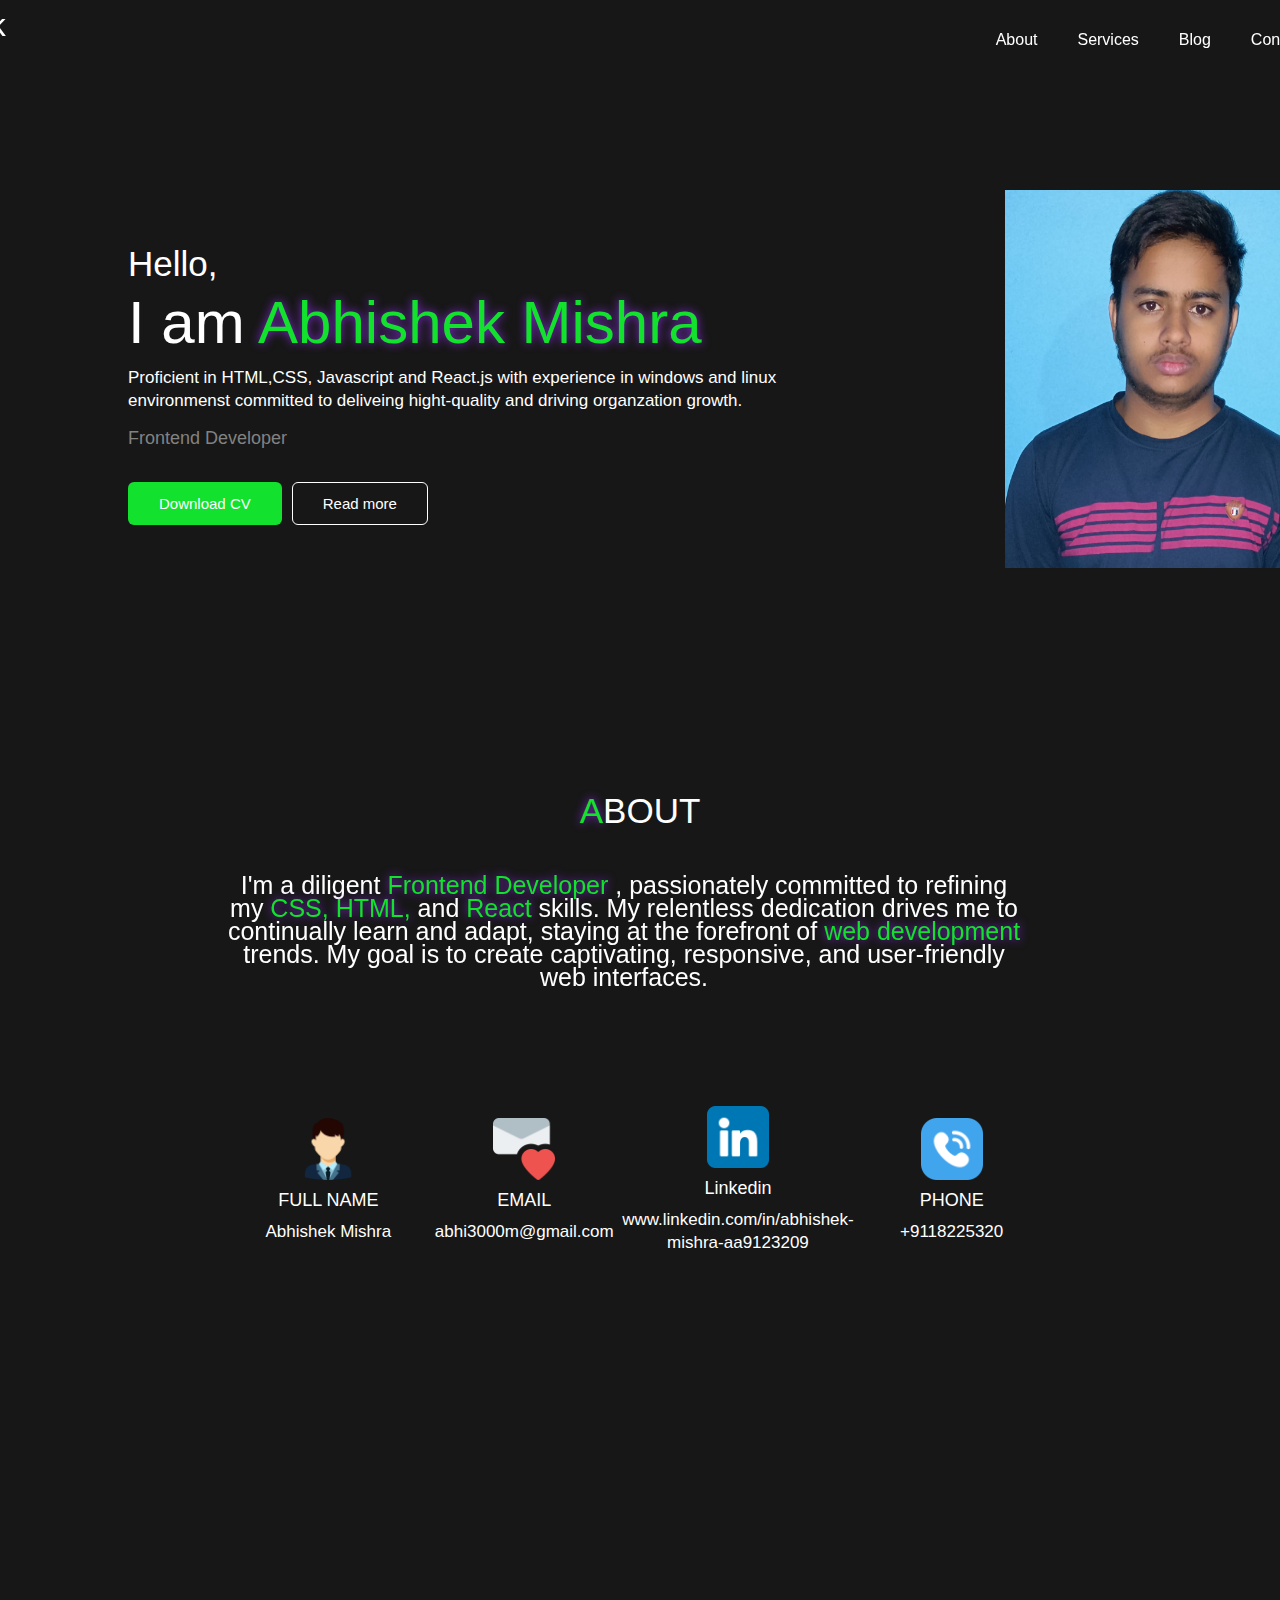
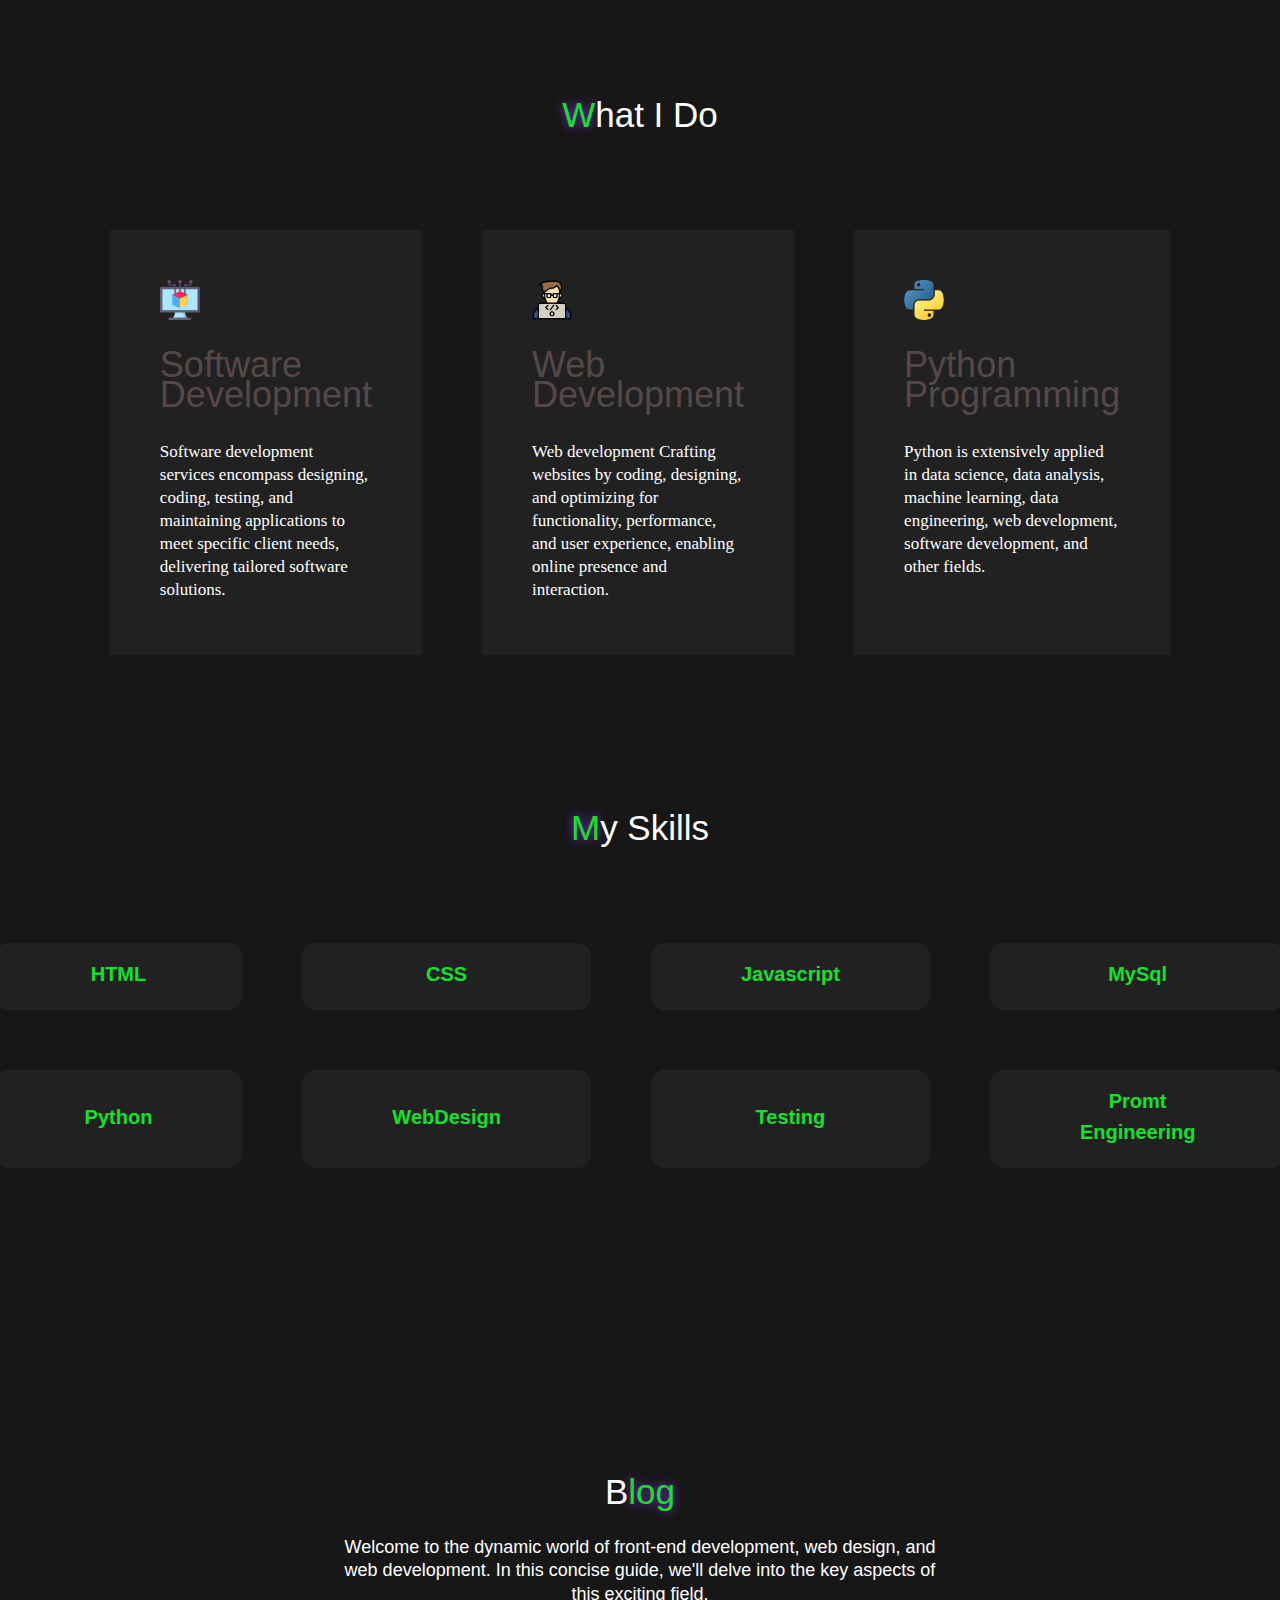
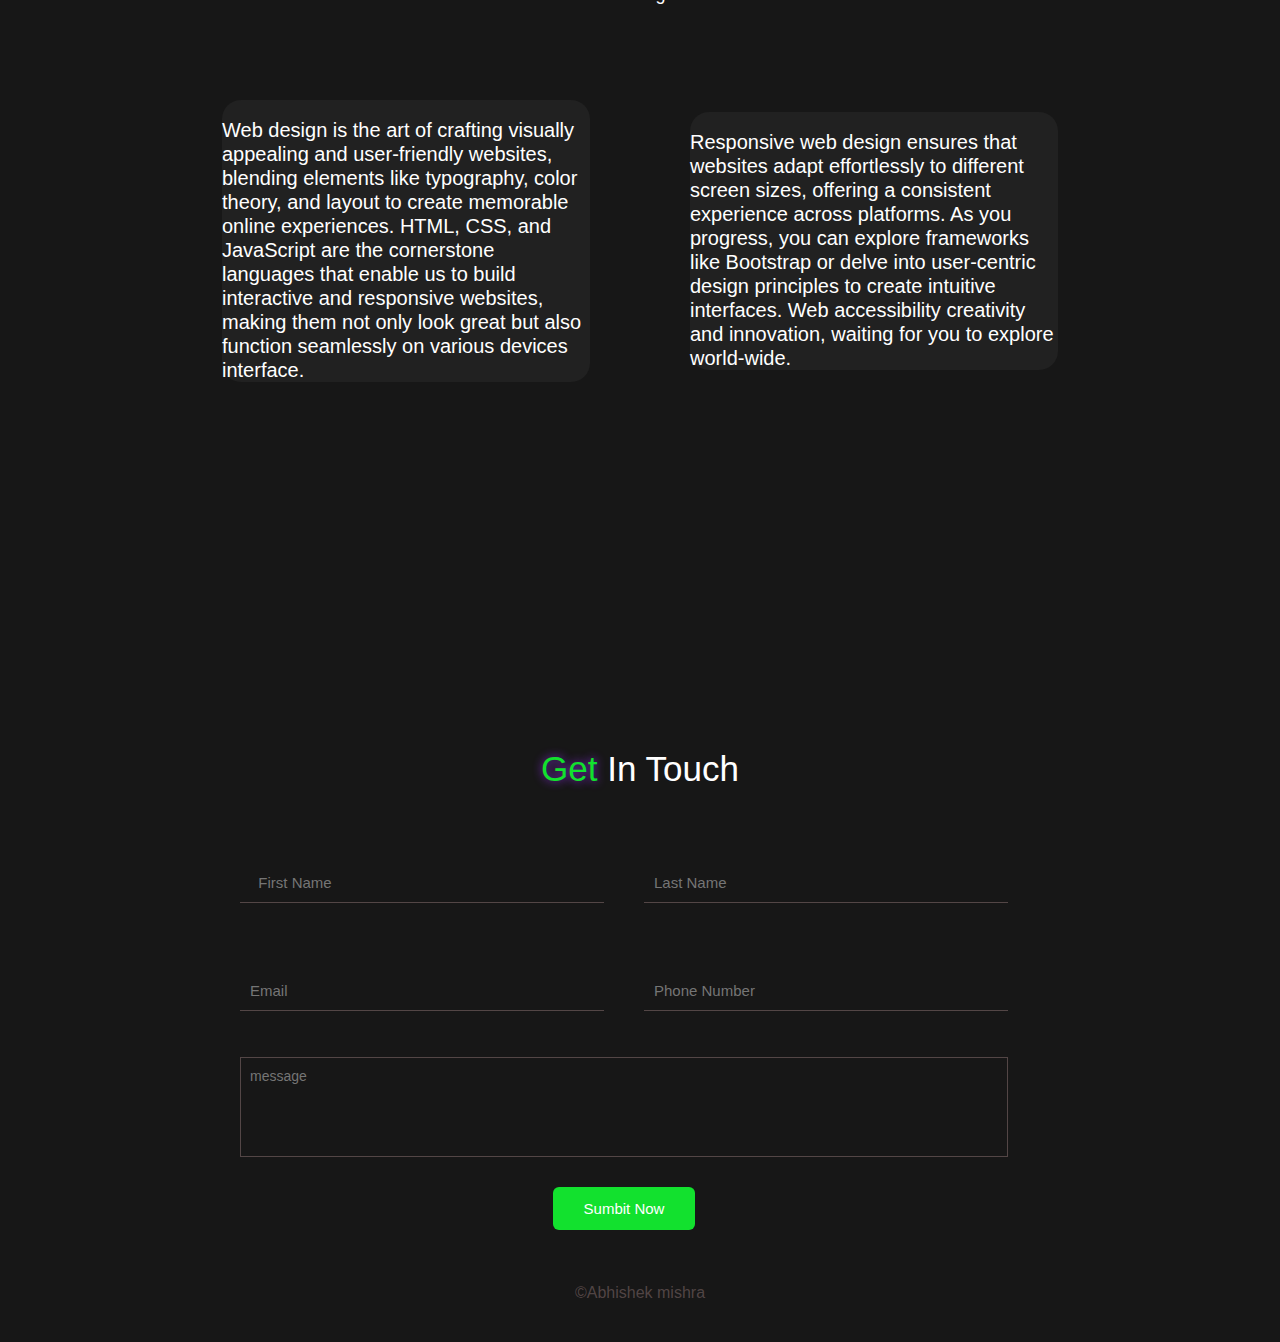
==== portfolio/portfolio.html @ dd7d0aa5 "Update portfolio.html" ====
<!DOCTYPE html>
<html lang="en">

<head>
    <meta charset="UTF-8">
    <meta name="viewport" content="width=device-width, initial-scale=1.0">
    <link rel="stylesheet" href="app.css">
    <link rel="stylesheet" href="https://cdnjs.cloudflare.com/ajax/libs/font-awesome/6.4.2/css/all.min.css"/>
    <title>Portfolio</title>
    
    
</head>

<body>
    <nav>
        <div class="container nav-container">
            <a href="" class="logo">
                <h2>Abhishek<span> Mishra</span></h2>
            </a>
            <ul>
                <li><a href="#About">About </a></li>
                <li><a href="#Services">Services</a></li>
                <li><a href="#Blog">Blog</a></li>
                <li><a href="#Contact">Contact </a></li>

            </ul>
        </div>
    </nav>
    <header>
        <div class="header-container container">
            <div class="header-left">
                <h1>
                    Hello,

                    <p class="name"> I am <span>Abhishek Mishra</span></p>
                </h1>
                <p>Proficient in HTML,CSS, Javascript and React.js with
                    experience in windows and linux<br> environmenst
                    committed to deliveing hight-quality and driving organzation growth.
                </p>

                <h5>Frontend Developer</h5>
                <br>
                <div class="header-action-aria">
                    <a href="cv.pdf" download class="btn btn-primary">Download CV</a>
                    <a href="" class="btn">Read more</a>
                </div>
            </div>
            <div class="header-right">
                <img src="pic2.jpeg" alt="">
            </div>
    </header>

    <section id="About">
        <h1><span>A</span>BOUT</h1>
        <div class="container about-container">
            <p>I'm a diligent <span>Frontend Developer </span>, passionately committed to refining my <span> CSS, HTML,
                </span> and <span> React </span> skills. My
                relentless dedication drives me to continually learn and adapt, staying at the forefront of <span>web
                    development</span> trends. My goal is to create captivating, responsive, and user-friendly web
                interfaces.</p>
        </div>
        <div class="about-content">
            <article class="about-article">
                <img src="man.png" alt="">
                <h5>FULL NAME</h5>
                <p>Abhishek Mishra</p>

            </article>
            <article class="about-article">
                <img src="email.png" alt="">
                <h5>EMAIL</h5>
                <p>abhi3000m@gmail.com </p>

            </article>
            <article class="about-article">
                <img src="linkedin.png" alt="">
                <h5>Linkedin</h5>
                <p>www.linkedin.com/in/abhishek-mishra-aa9123209</p>

            </article>
            <article class="about-article">
                <img src="telephone-call.png" alt="">
                <h5>PHONE </h5>
                <p>+9118225320</p>

            </article>
        </div>
    </section>


    <section id="Services">
        <h1><span>W</span>hat I Do</h1>

        <div class="container services-container">
            <article class="services-article">
                <img src="software.png" alt="">
                <h2>Software Development</h2>
                <p>Software development services encompass designing, coding, testing, and maintaining applications to
                    meet specific client needs, delivering tailored software solutions.</p>
            </article>
            <article class="services-article">
                <img src="coding.png" alt="">
                <h2>Web
                    Development</h2>
                <p>Web development

                    Crafting websites by coding, designing, and optimizing for functionality, performance, and user
                    experience, enabling online presence and interaction.</p>
            </article>
            <article class="services-article">
                <img src="python.png" alt="">
                <h2>Python Programming</h2>
                <p>

                 Python is extensively applied in data science, data analysis, machine learning, data engineering, web development, software development, and other fields.</p>
            </article>
        </div>
    </section>

    <section id="skills">
        <h1> <span>M</span>y Skills</h1>
        <div class="container skills-container">
            <article class="skill-article">

                <h4>HTML </h4>
            </article>
            <article class="skill-article">

                <h4>CSS</h4>
            </article>
            <article class="skill-article">

                <h4>Javascript</h4>
            </article>
            <article class="skill-article">

                <h4>MySql</h4>
            </article>
            <article class="skill-article">

                <h4>Python</h4>
            </article>
            <article class="skill-article">

                <h4>WebDesign</h4>
            </article>
            <article class="skill-article">

                <h4>Testing</h4>
            </article>
            <article class="skill-article">

                <h4>Promt Engineering</h4>
            </article>

        </div>
    </section>


    <section id="Blog">
        <div class="row">
            <div class="header">
                <h1>B<span>log</span></h1>
                <p>Welcome to the dynamic world of front-end development, web design, and web development. In this
                    concise guide, we'll delve into the key aspects of this exciting field.</p>
            </div>
            <div class="content">
                <div class="card">

                    <img src="portfolio/web designe(2).jpg" alt="">
                    <br>
                    <p>
                        Web design is the art of crafting visually appealing and user-friendly websites, blending
                        elements like typography, color theory, and layout to create memorable online experiences. HTML,
                        CSS, and JavaScript are the cornerstone languages that enable us to build interactive and
                        responsive websites, making them not only look great but also function seamlessly on various
                        devices interface.

                    </p>
                </div>
                <div class="card">

                    <img src="portfolio/web designe(2).jpg" alt="">
                    <br>
                    <p>
                        Responsive web design ensures that websites adapt effortlessly to different screen sizes,
                        offering a consistent experience across platforms. As you progress, you can explore frameworks
                        like Bootstrap or delve into user-centric design principles to create intuitive interfaces. Web
                        accessibility creativity and innovation, waiting for you to explore world-wide.

                    </p>
                </div>
            </div>
        </div>
    </section>
    <section id="Contact">
        <h1> <span>Get</span> In Touch</h1>
        <div class="contatact-container container">
            <form>
                <div class="form-top">
                    <input type="text" placeholder="  First Name" required>
                    <input type="text" placeholder="Last Name" required>
                    <input type="email" placeholder="Email" required>
                    <input type="number" placeholder="Phone Number" required>

                </div>
                <div class="form-bottom">
                    <textarea name="message" placeholder="message"></textarea>
                    <button type="submit" class="btn btn-primary">Sumbit Now</button>
                </div>
            </form>
        </div>
    </section>
    <footer>
        &copyAbhishek mishra

    </footer>
    <script src="script.js"></script>

</body>
</html>
---- portfolio/app.css ----
* {
    margin: 0;
    padding: 0;
    box-sizing: border-box;
    text-decoration: none;
    list-style: none;
    font-family: 'Trebuchet MS', 'Lucida Sans Unicode', 'Lucida Grande', 'Lucida Sans', Arial, sans-serif;
    outline: none;
}
:root{
    --color-white:#ffffff;
    --color-light:#828282;
    --color-primary:#12e12e;
    --color-dark:#212121;
    --color-border:#7e686895;
    --color-bg:#171717;

}
body{
    background: var(--color-bg);
    color: var(--color-white);
}
  h1{
    font-size: 35px;
    font-weight: 400;
    color: white;
    line-height: 30px;
    margin: 1rem 0;
    
    
 }
h2{
    font-size: 36px;
    font-weight: 500;
    line-height: 30px;
    color:var(--color-border);

}
h4{
    font-size: 20px;
    font-weight: 600;
    line-height: 31px;
    color:var(--color-primary);

}
h5{
    font-size: 18px;
    font-weight: 500;
    line-height: 20px;
    color:white;

}
p{
    color:var(--color-white);
    font-size: 17px;
    line-height: 23px;
}
.btn{
    
    display: inline-block;
    width: fit-content;
    border: 1px solid white;
    padding: 12px 30px;
    font-size: 15px;
    font-weight: 500;
    transition: .4s ease;
    color:#ffff;
    border-radius: 6px;
}
.btn:hover{
    background: white;
    color: var(--color-bg);
    border-color:transparent ;
}
.btn-primary{
    background: var(--color-primary);
    border-color: transparent;
    
}
.container{
    max-width: 160px;
    width: 90%;
    margin: 0 auto;
    
}
nav{
    height: 5rem;
    width: 100%;
    position:fixed ;
    top:0;
    right: 0;
    
}
.nav-container  {
  
  height: 100%;
  justify-content: center;
  align-items: center;
  display: flex;

}

ul {
    display: block;
    list-style-type: disc;
    margin-block-start: 1em;
    margin-block-end: 1em;
    margin-inline-start: 950px;
    margin-inline-end:100px;
    padding-inline-start: 40px;
    
}
.logo h2{
    color: white;
    font-size: 32px;
}
.nav-container ul{
    display: flex;
    align-items: center;
    gap:40px;
}
.nav-container ul li a{
    color: #ffffff;
    font-size: 16px;
    font-weight: 400;
    transition: .4s ease;
    
}
.nav-container ul li a:hover{
    color:var(--color-primary);
}
span{
     
    color: var(--color-primary);
    text-shadow:0 0 10px blueviolet;
    
}
header{
    margin-top: 190px;
    

    
}


.header-container{
    display: grid;
    grid-template-columns: 548% 120%;
    align-items: center;
    margin-left: 10%;
}
img{
    width: 170%;
    display: block;
    
    
}
.header-container p{
    width: 90%;
    margin: 2rem 0 1rem;
    font-style:normal;
}
.name{
    width: 50px;
    font-size: 60px;
    font-weight: 500;
}
.header-container h5{
    margin: 1rem 0;
    color: var(--color-light);
}
.header-action-aria{
    display: flex;
    gap: 10px;
    align-items: center;
}
#About{
    padding-top:70px;
}
section>h1{
    text-align: center;
    margin-bottom: 44px;
    margin-top: 158px;
}
.about-container p{
    
    margin: 4px auto;
    width: 62%;
    position: absolute;
    margin-left: -26%;
    font-style:normal;
    font-weight: 55px;
    text-align: center;
    font-size: 25px;

    
}
    
    

.about-content{
margin-top: 600%;
display: grid;
margin: 280px 18%;
grid-template-columns: repeat(4,1fr);
justify-content: center;
align-items: center;



}
.about-article{
    display: flex;
    justify-content: center;
    align-items: center;
    flex-direction: column;
    margin: auto;
    gap: 10px;
    text-align: center;
}
.about-article img{
    width: 62px;
}
#Services{
    padding-top: 8px;
    
}

.services-container{
    display: grid;
    grid-template-columns: repeat(3,1fr);
    gap:60px;
    margin-top: 100px;
   justify-content: center;
}
.services-article{
    background: var(--color-dark);
    display: flex;
    flex-direction: column;
    gap: 30px;
    padding: 50px;
    border-bottom: 4px solid transparent;
}
.services-article:hover{
    border-color: var(--color-primary);
}
.services-article img{
    width: 40px;
}
.services-article p{
    font-family:'Times New Roman', Times, serif;
}









#skills{
    padding-top: -1px;
    
}

.skills-container{
    display: grid;
    grid-template-columns: repeat(4,1fr);
    gap:60px;
    margin-top: 100px;
   justify-content: center;
   text-align: center;

}
.skill-article{
    background: var(--color-dark);
    display: flex;
    flex-direction: column;
    text-align: center;
    justify-content: center;
    padding:16px 90px;
    border-radius: 14px;
    
    border-bottom: 4px solid transparent;
}
.skill-article:hover{
    border-color: var(--color-primary);
    
}

#Blog .row{
    width: 80%;
    margin: auto;
}
#Blog .row .header{
    width: 60%;
    text-align: center;
    margin: auto;
}
#Blog .row .header h1{
   padding-top: 280px;
   gap: 19px;
}
 .header h1{
  margin:29px ;
}
#Blog .row .header p{
    margin-top: 15px;
    font-size: 18px;
    line-height: 1.3;
}
.content .card img{
    width: 100% ;
    height: auto;
}
.content .card p{
    font-size: 20px;
    line-height: 1.2;
}
.content{
 display: flex;
  align-items:center;
  justify-content:space-between;
  margin: 44px;
  
}
.content .card{
    flex: 2;
    margin: 50px 50px;
    box-shadow: 0px  4px 0px rgba(0,0,0,0,1);
    background-color: #212121;
    border-radius: 19px;
}


#Contact{
    padding-top: 120px;
}
.contatact-container{
    margin-top: 80px;
}
form{
    width: 60%;
    margin: 0 auto;
    position: absolute;
    margin-left: -25%;
}
.form-top{
    display: grid;
    grid-template-columns: 1fr 1fr;
    gap:40px
}
form input{
    padding: 10px;
    background: transparent;
    margin-bottom: 30px;
    color: var(--color-light);
    border: none;
    box-shadow: 0 1px 0 0 var(--color-border);
    transition: .4s ease;
    font-size: 15px;
    line-height: 18px;
    font-weight: 500;
}
form input:focus{
    border-bottom: 1px solid blueviolet;
    color:var(--color-primary);
    box-shadow: none;
}
.form-bottom{
    display: flex;
    flex-direction: column;
    gap: 30px;
    align-items: center;
}
.form-bottom textarea{
    width: 100%;
    padding: 9px;
    height: 100px;
    background: transparent;
    resize: none;
    font-size: 14px;
    line-height: 18px;
    font-weight: 500;
    margin-top: 17px;
    border: 1px solid var(--color-border);
    color: var(--color-primary);
}
.form-bottom textarea :focus{
border-bottom: 1px solid blueviolet;
}

footer{
    margin-top:500px ;
    margin-bottom: 40px ;
    text-align: center;
    color:var(--color-border);
}
.naWinScroll{
    background: var(--color-dark);
    box-shadow: 0 0.1rem rgba(0,0,0,0,7);
}
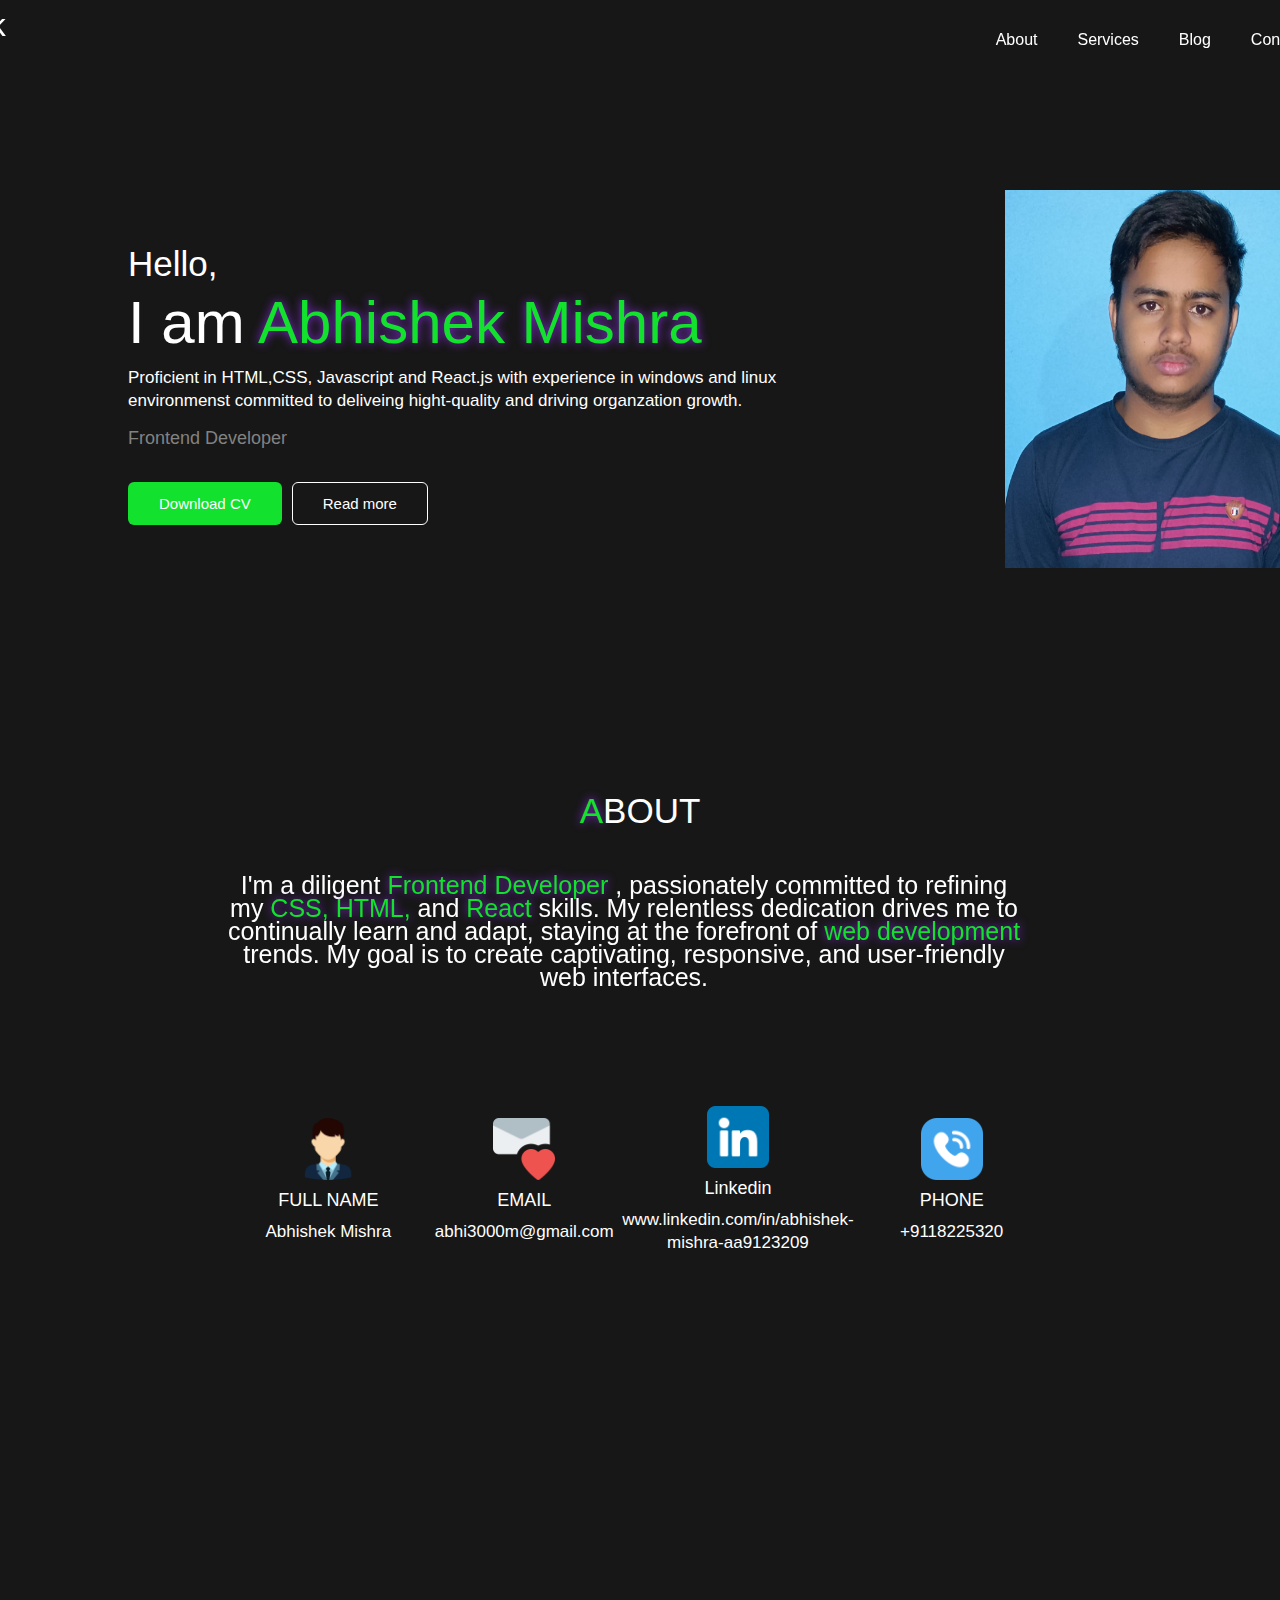
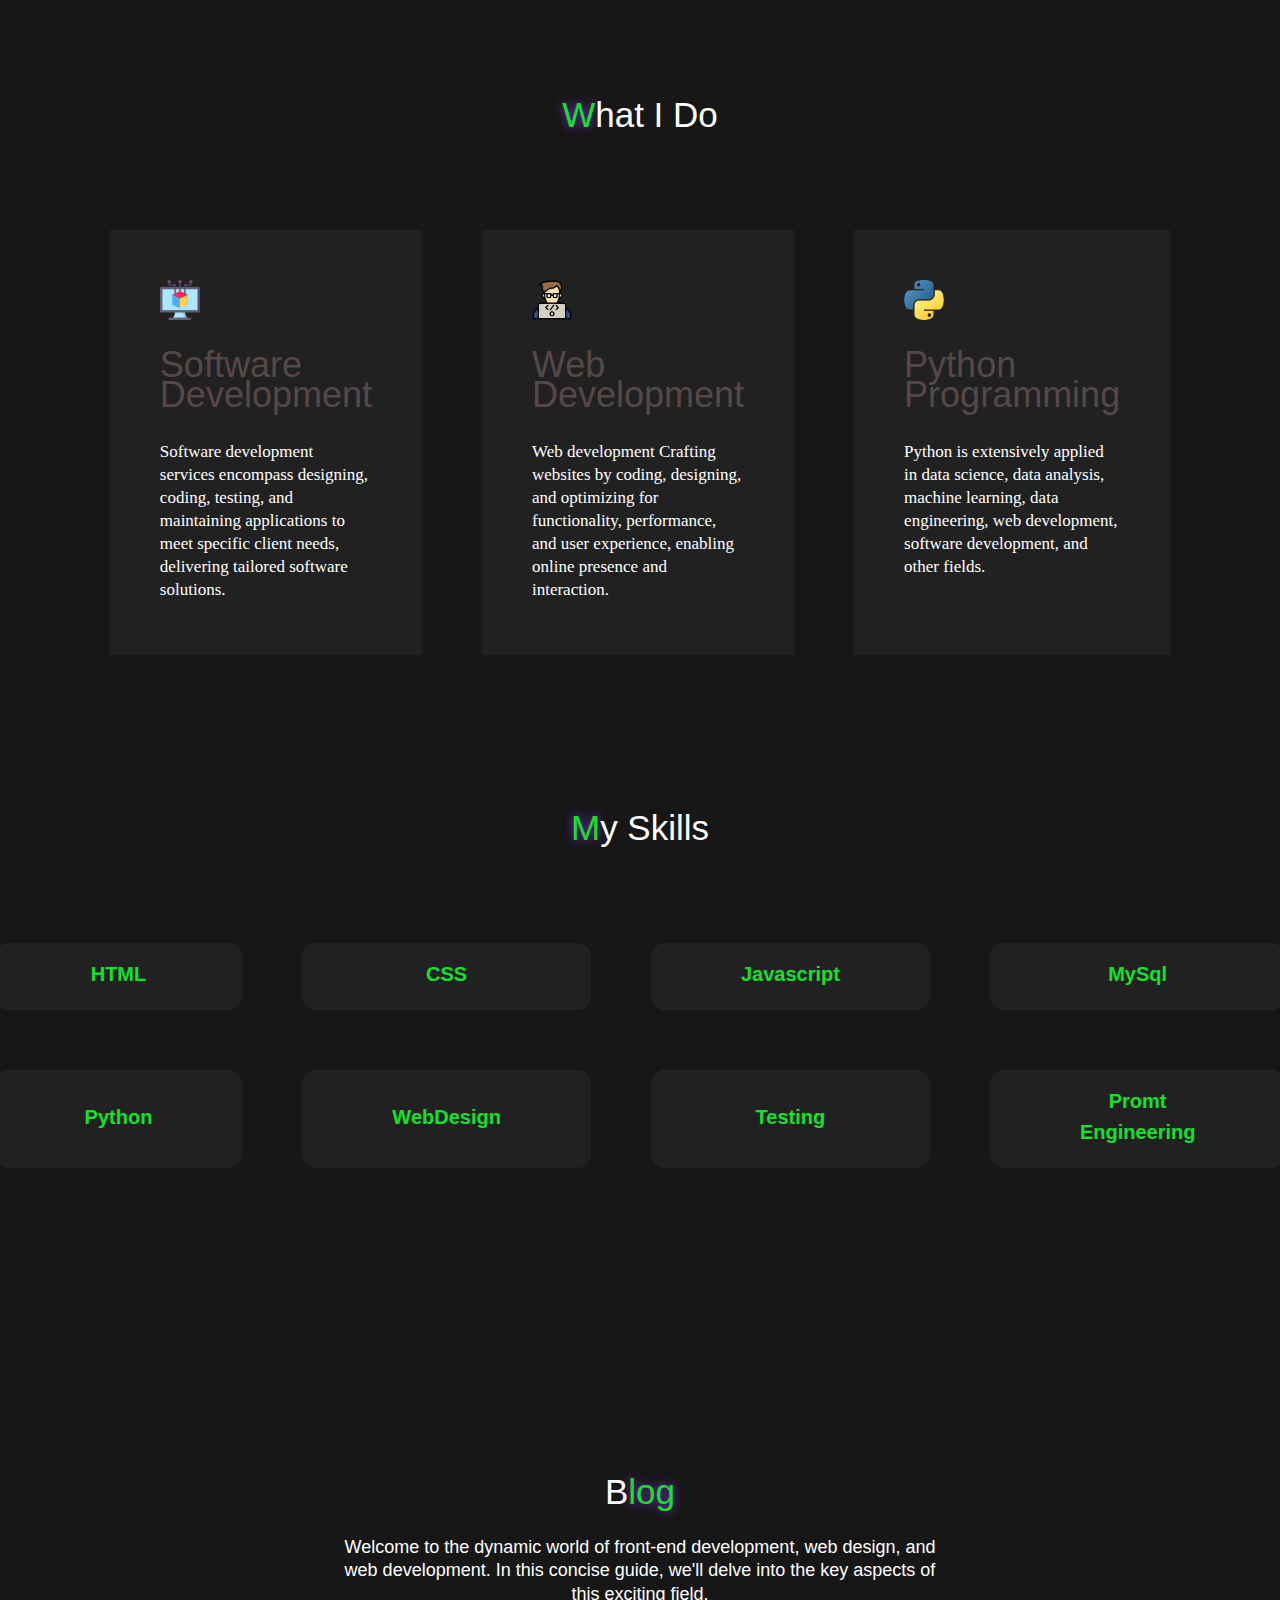
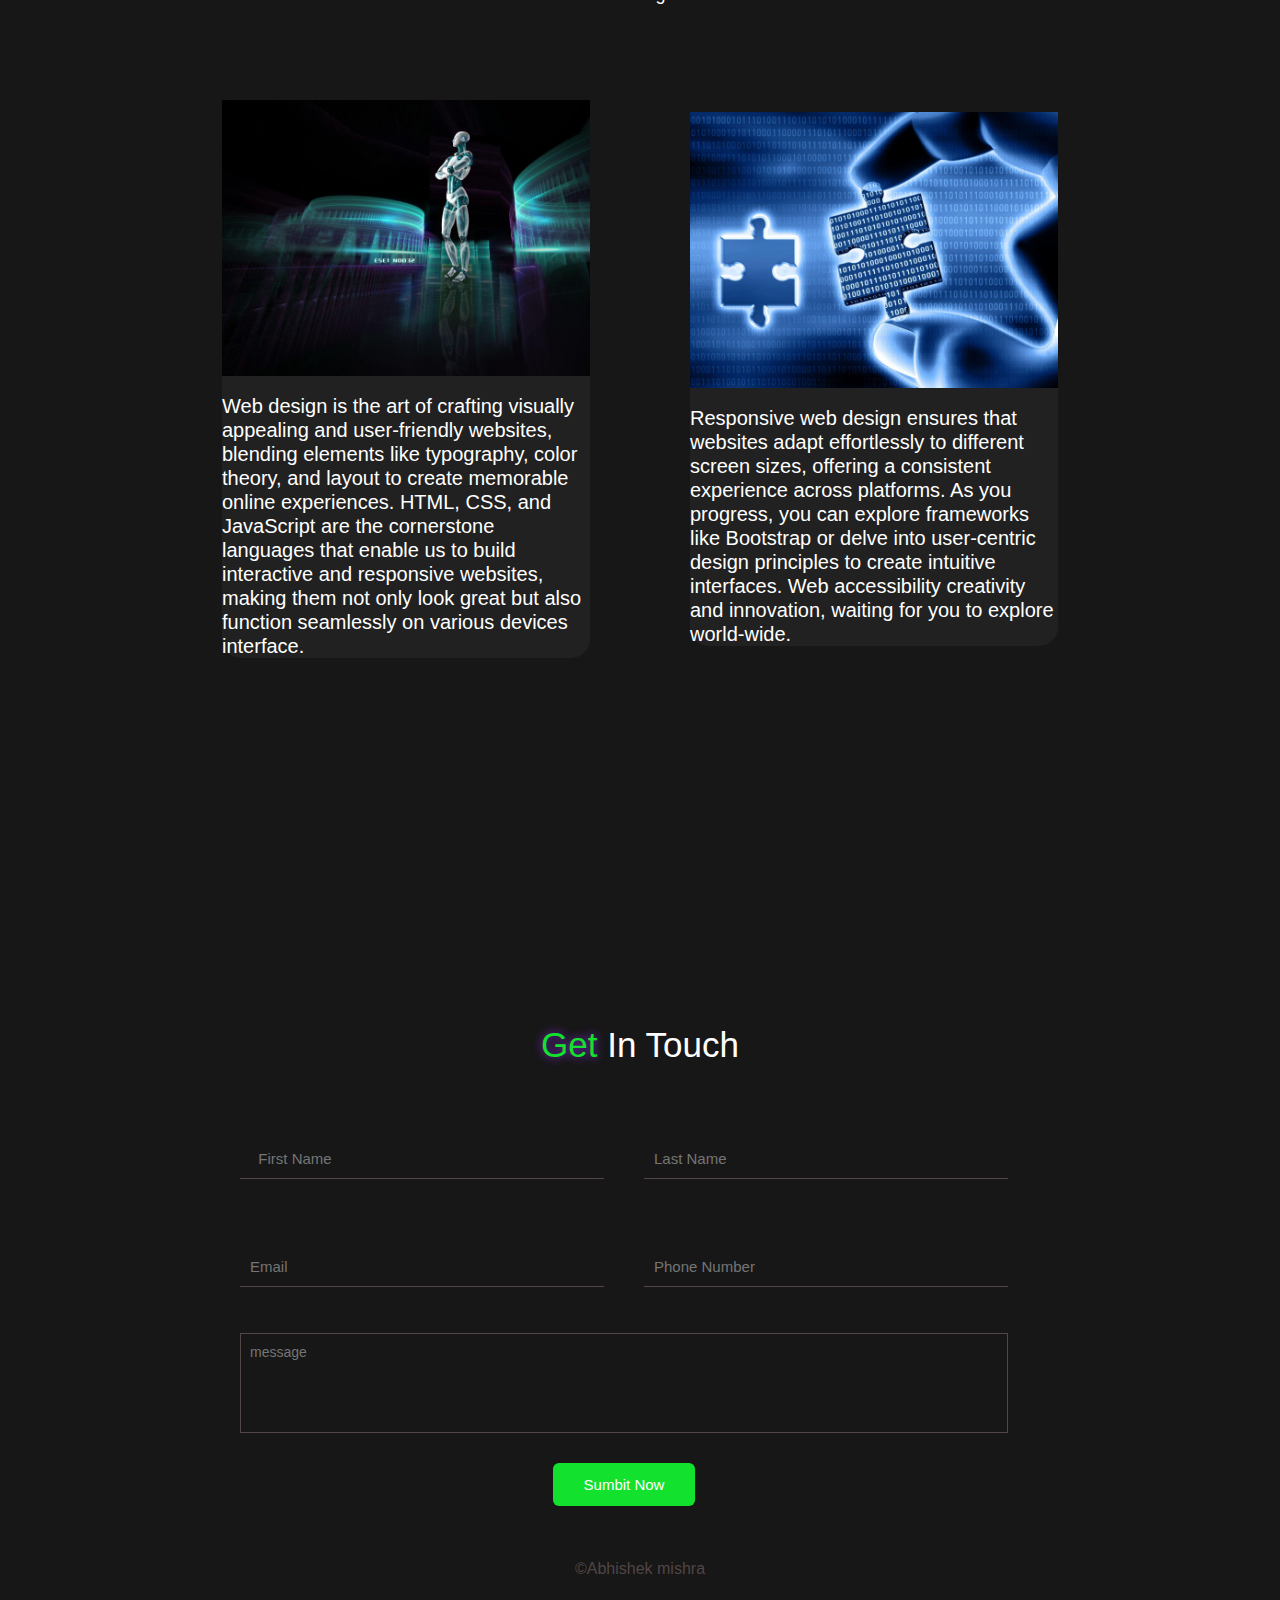
==== commit 67e41080: "Update portfolio.html" ====
--- a/portfolio/portfolio.html
+++ b/portfolio/portfolio.html
@@ -168,7 +168,7 @@
             <div class="content">
                 <div class="card">
 
-                    <img src="portfolio/web designe(2).jpg" alt="">
+                    <img src="web designe (1).jpg" alt="">
                     <br>
                     <p>
                         Web design is the art of crafting visually appealing and user-friendly websites, blending
@@ -181,7 +181,7 @@
                 </div>
                 <div class="card">
 
-                    <img src="portfolio/web designe(2).jpg" alt="">
+                    <img src="web designe(2).jpg" alt="">
                     <br>
                     <p>
                         Responsive web design ensures that websites adapt effortlessly to different screen sizes,
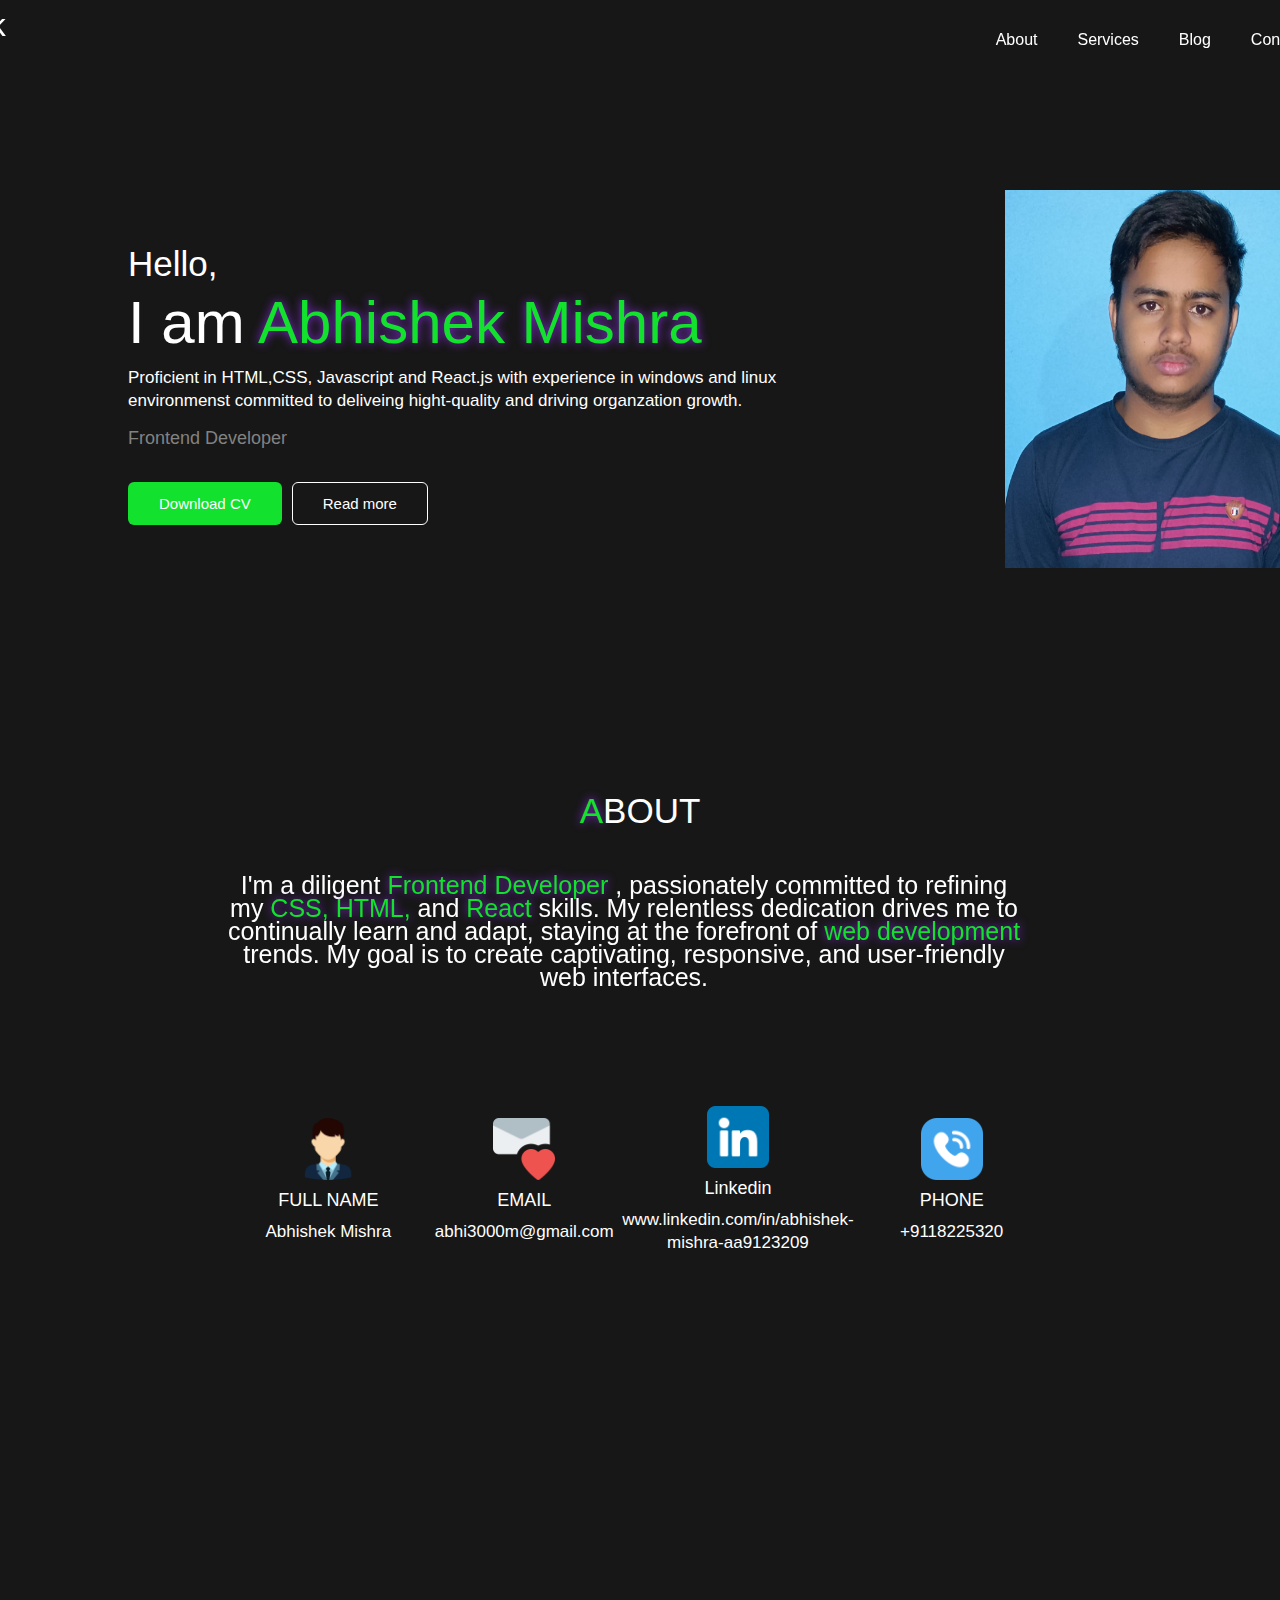
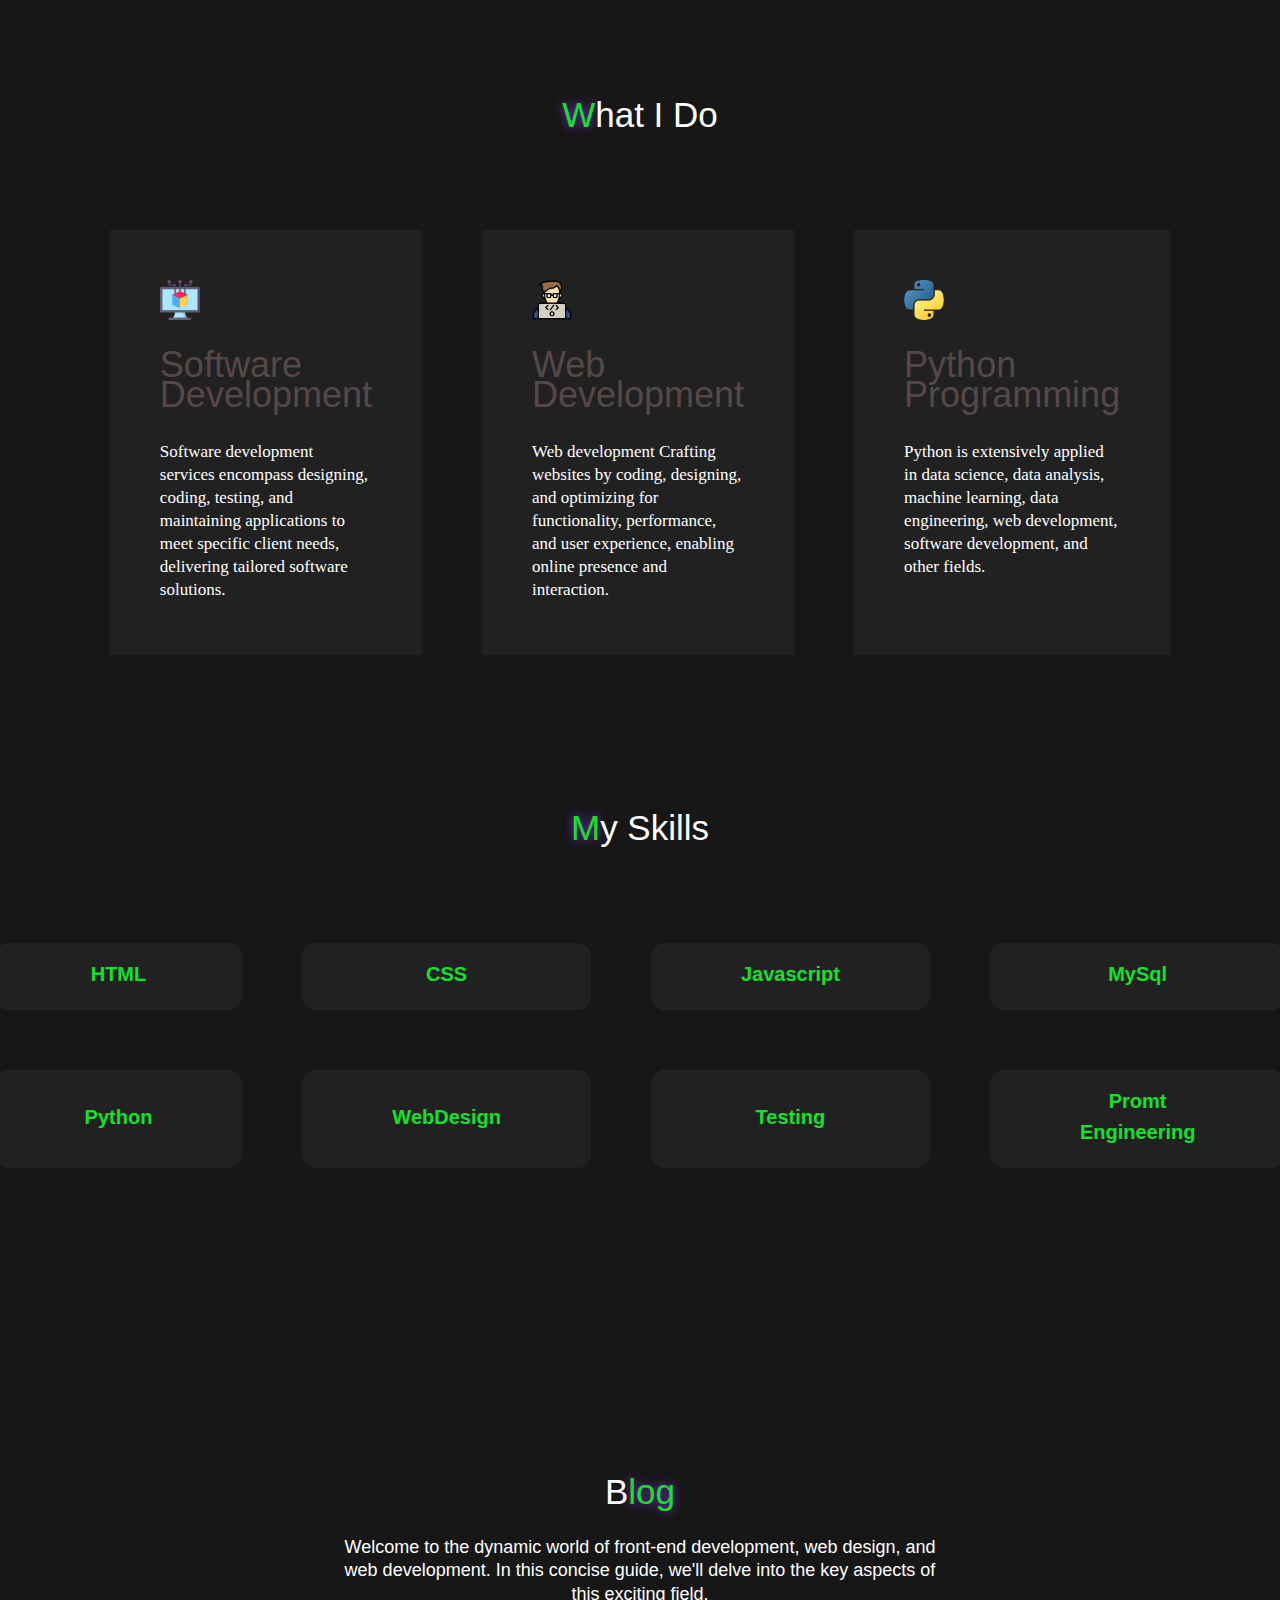
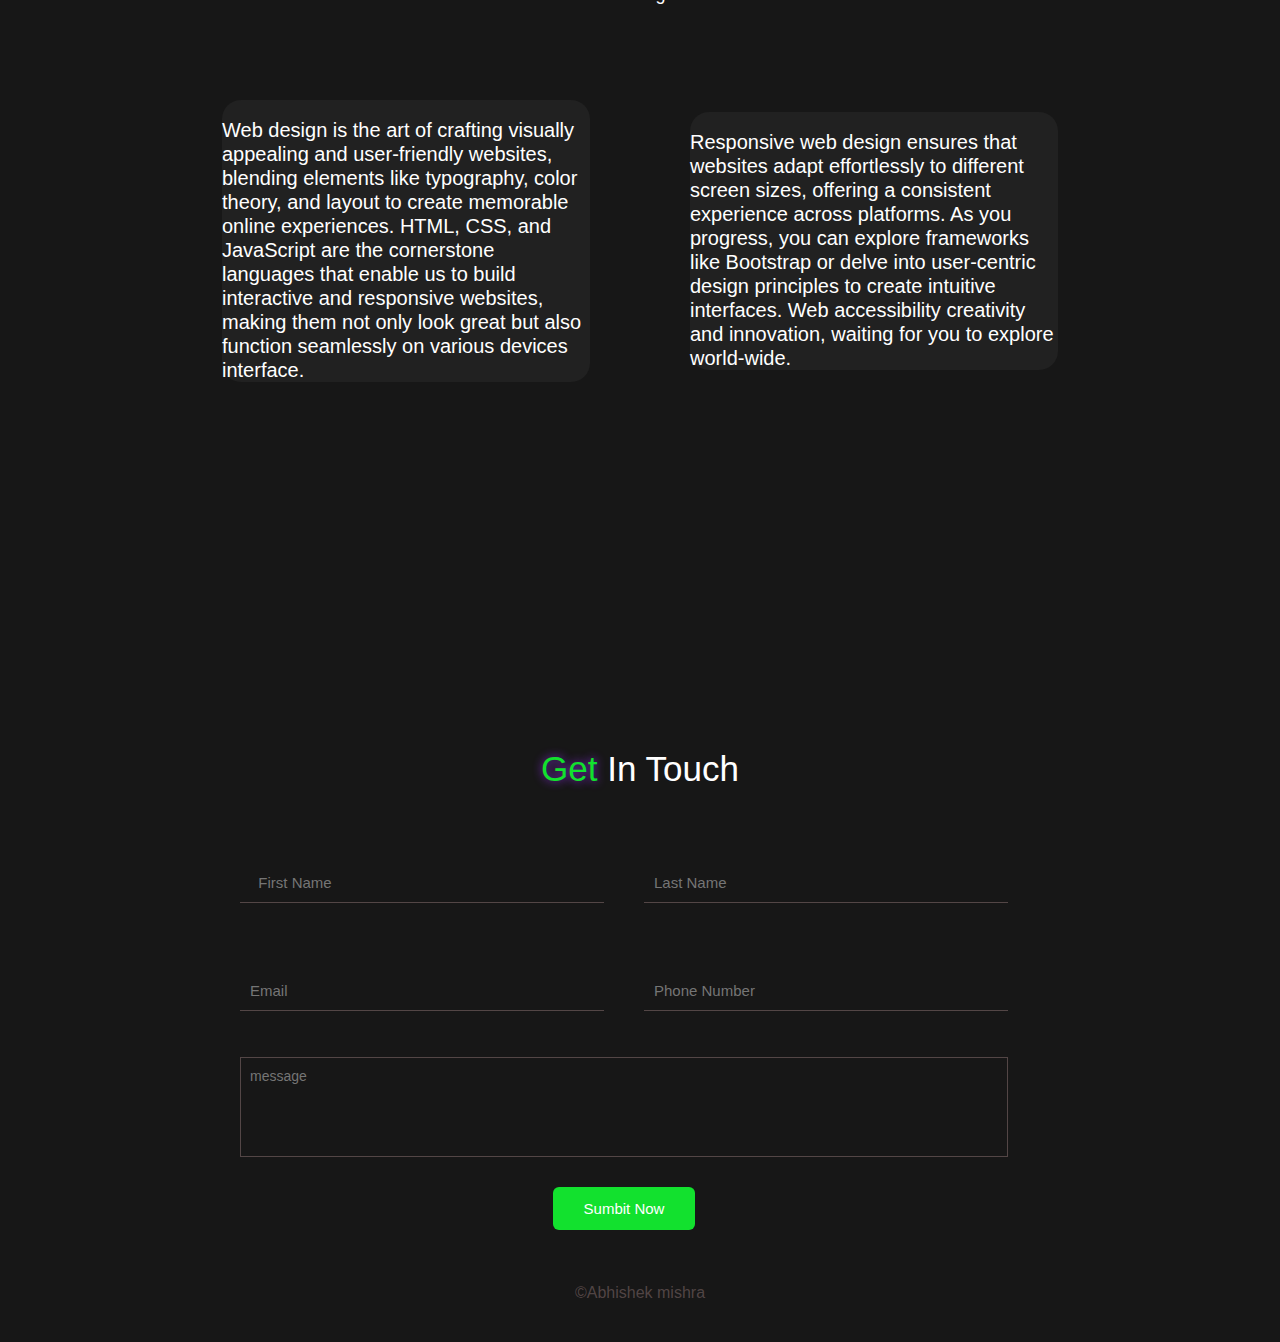
==== commit 5253d4c4: "Update portfolio.html" ====
--- a/portfolio/portfolio.html
+++ b/portfolio/portfolio.html
@@ -168,7 +168,7 @@
             <div class="content">
                 <div class="card">
 
-                    <img src="web designe (1).jpg" alt="">
+                    <img src="web designe (2).jpg" alt="">
                     <br>
                     <p>
                         Web design is the art of crafting visually appealing and user-friendly websites, blending
@@ -181,7 +181,7 @@
                 </div>
                 <div class="card">
 
-                    <img src="web designe(2).jpg" alt="">
+                    <img src="web designe(1).jpg" alt="">
                     <br>
                     <p>
                         Responsive web design ensures that websites adapt effortlessly to different screen sizes,
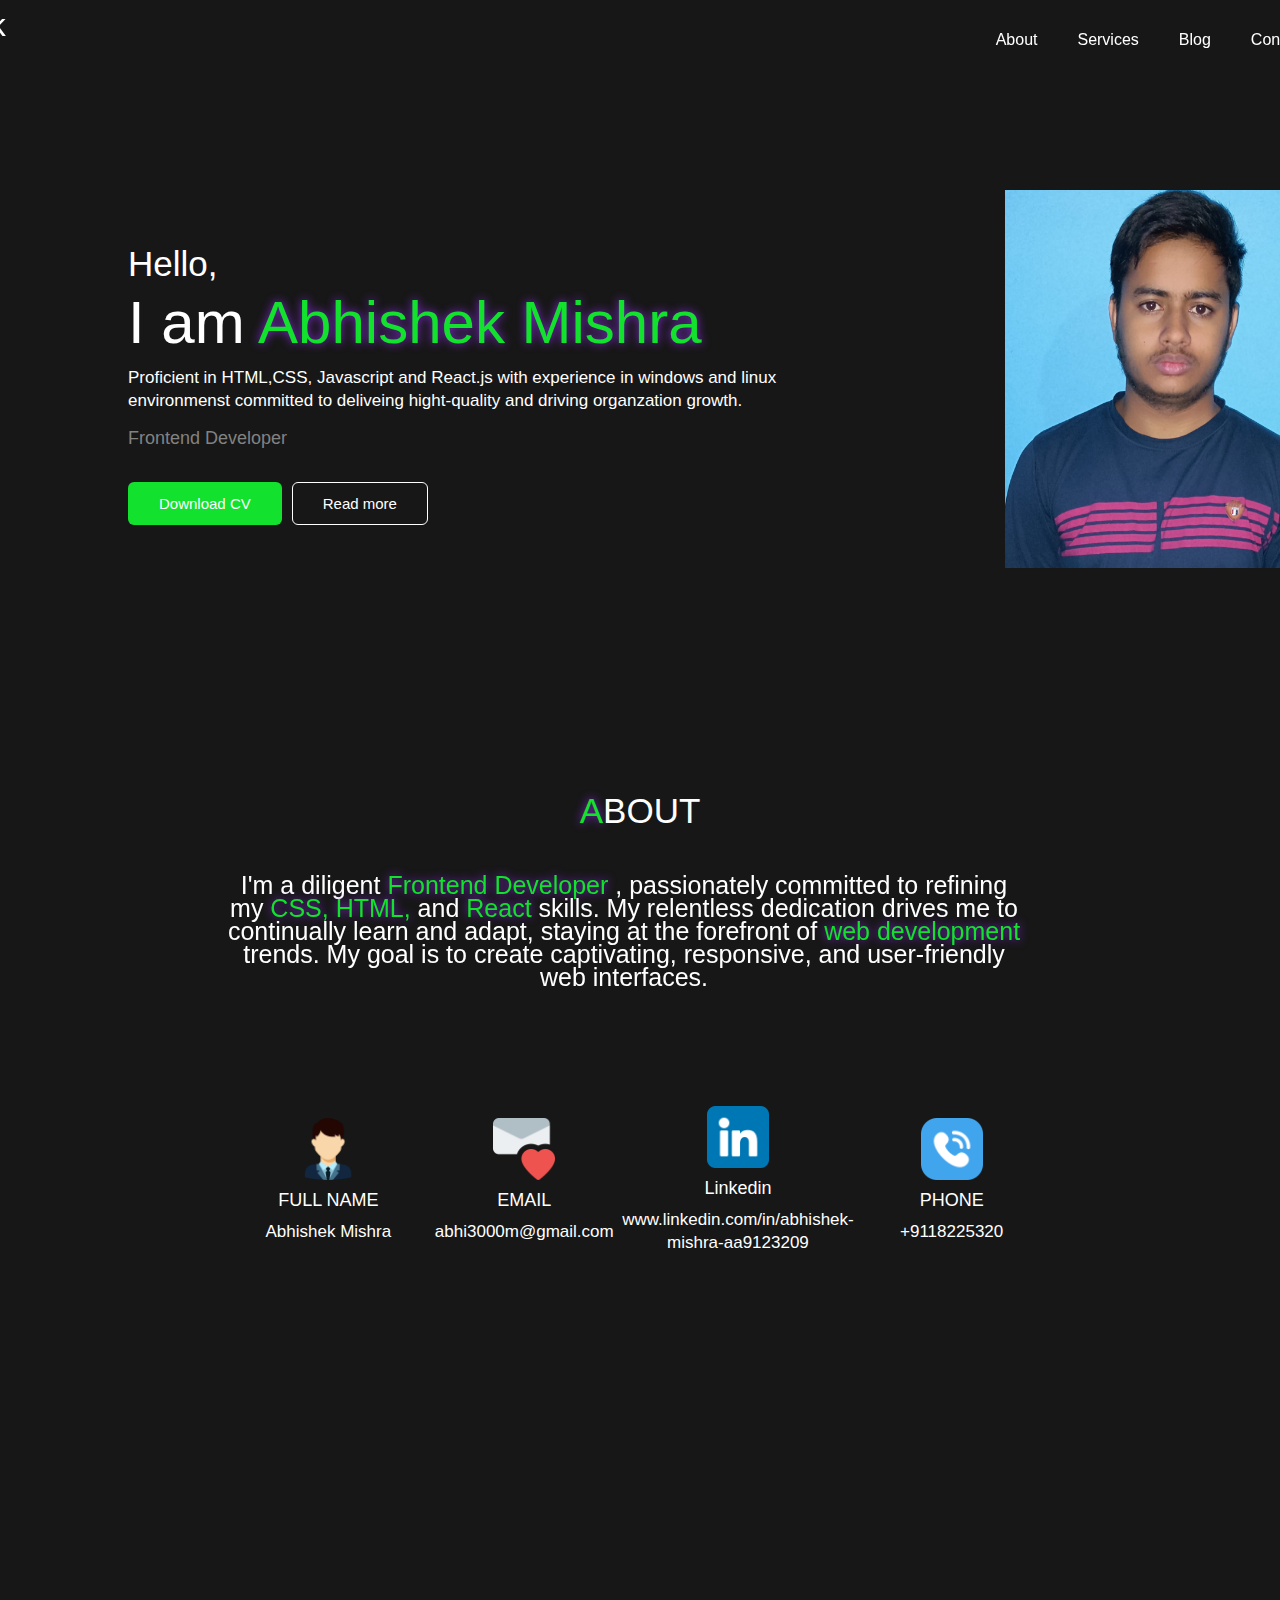
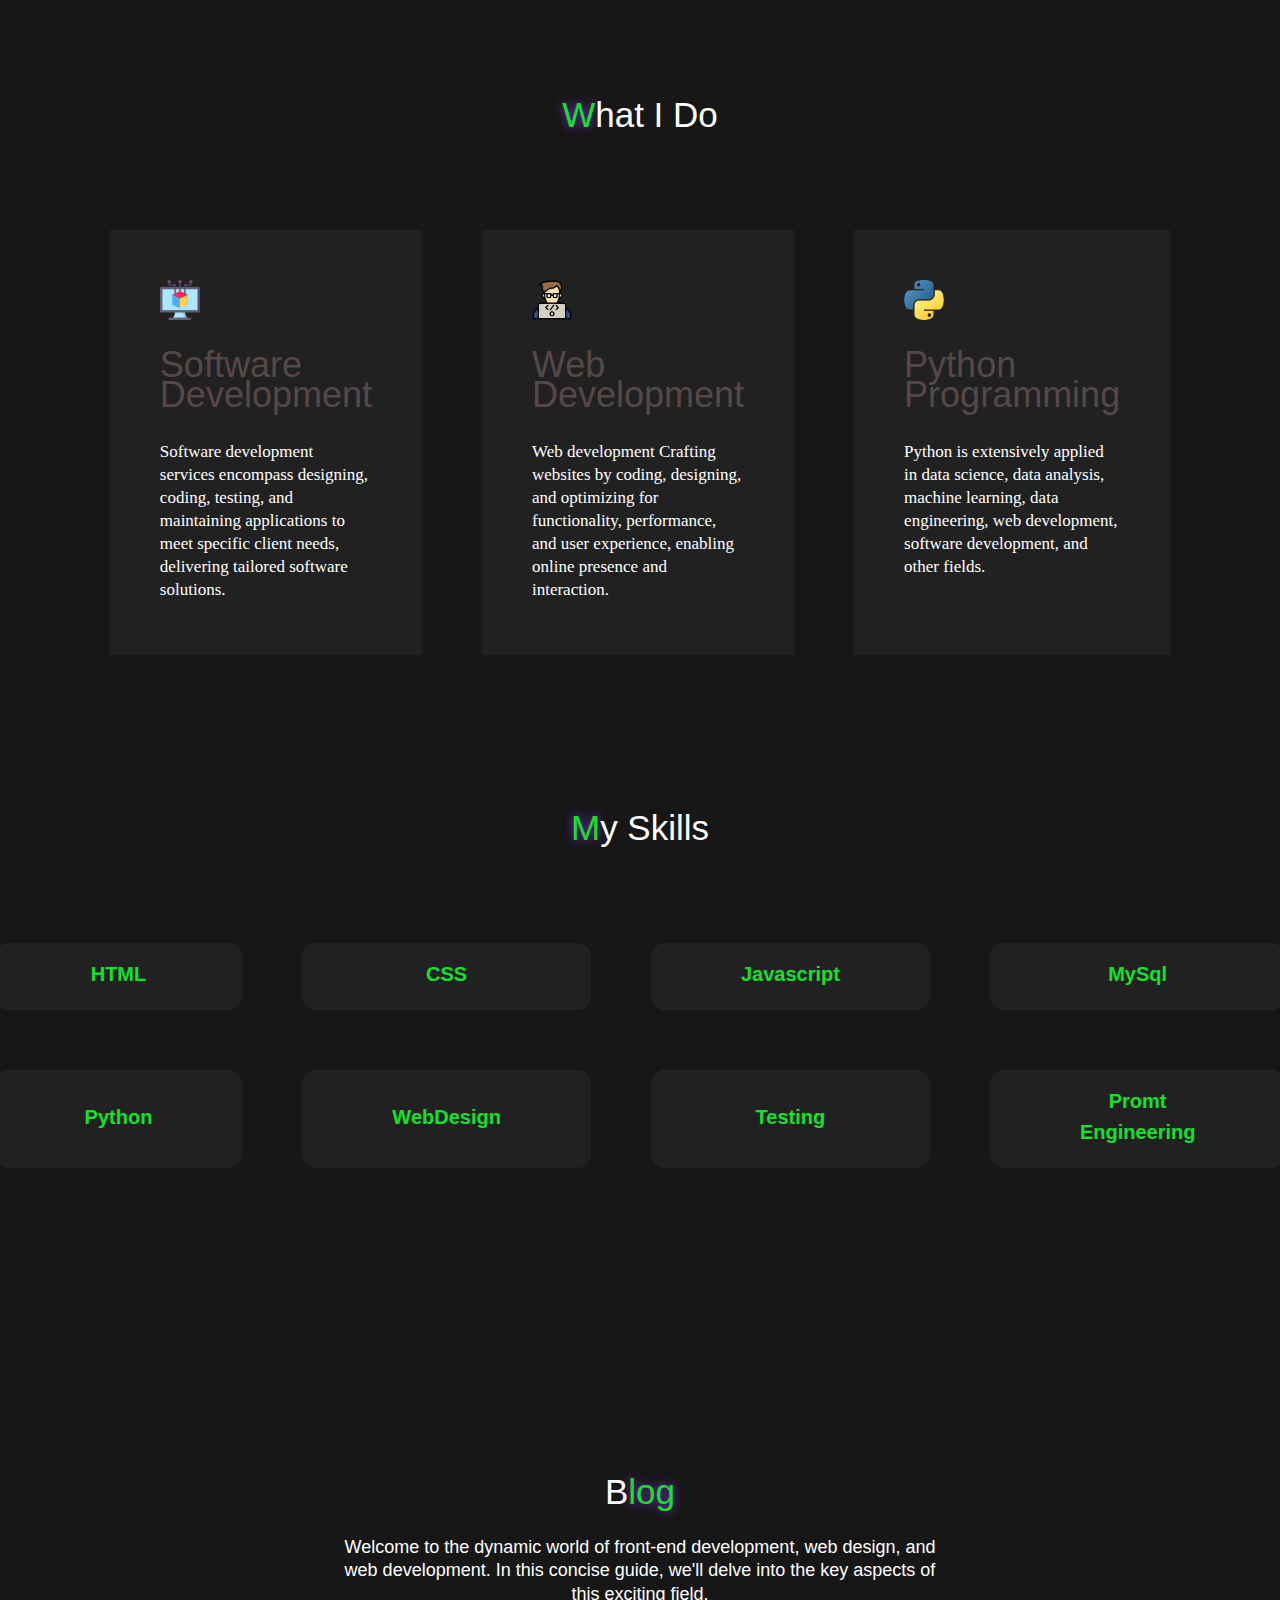
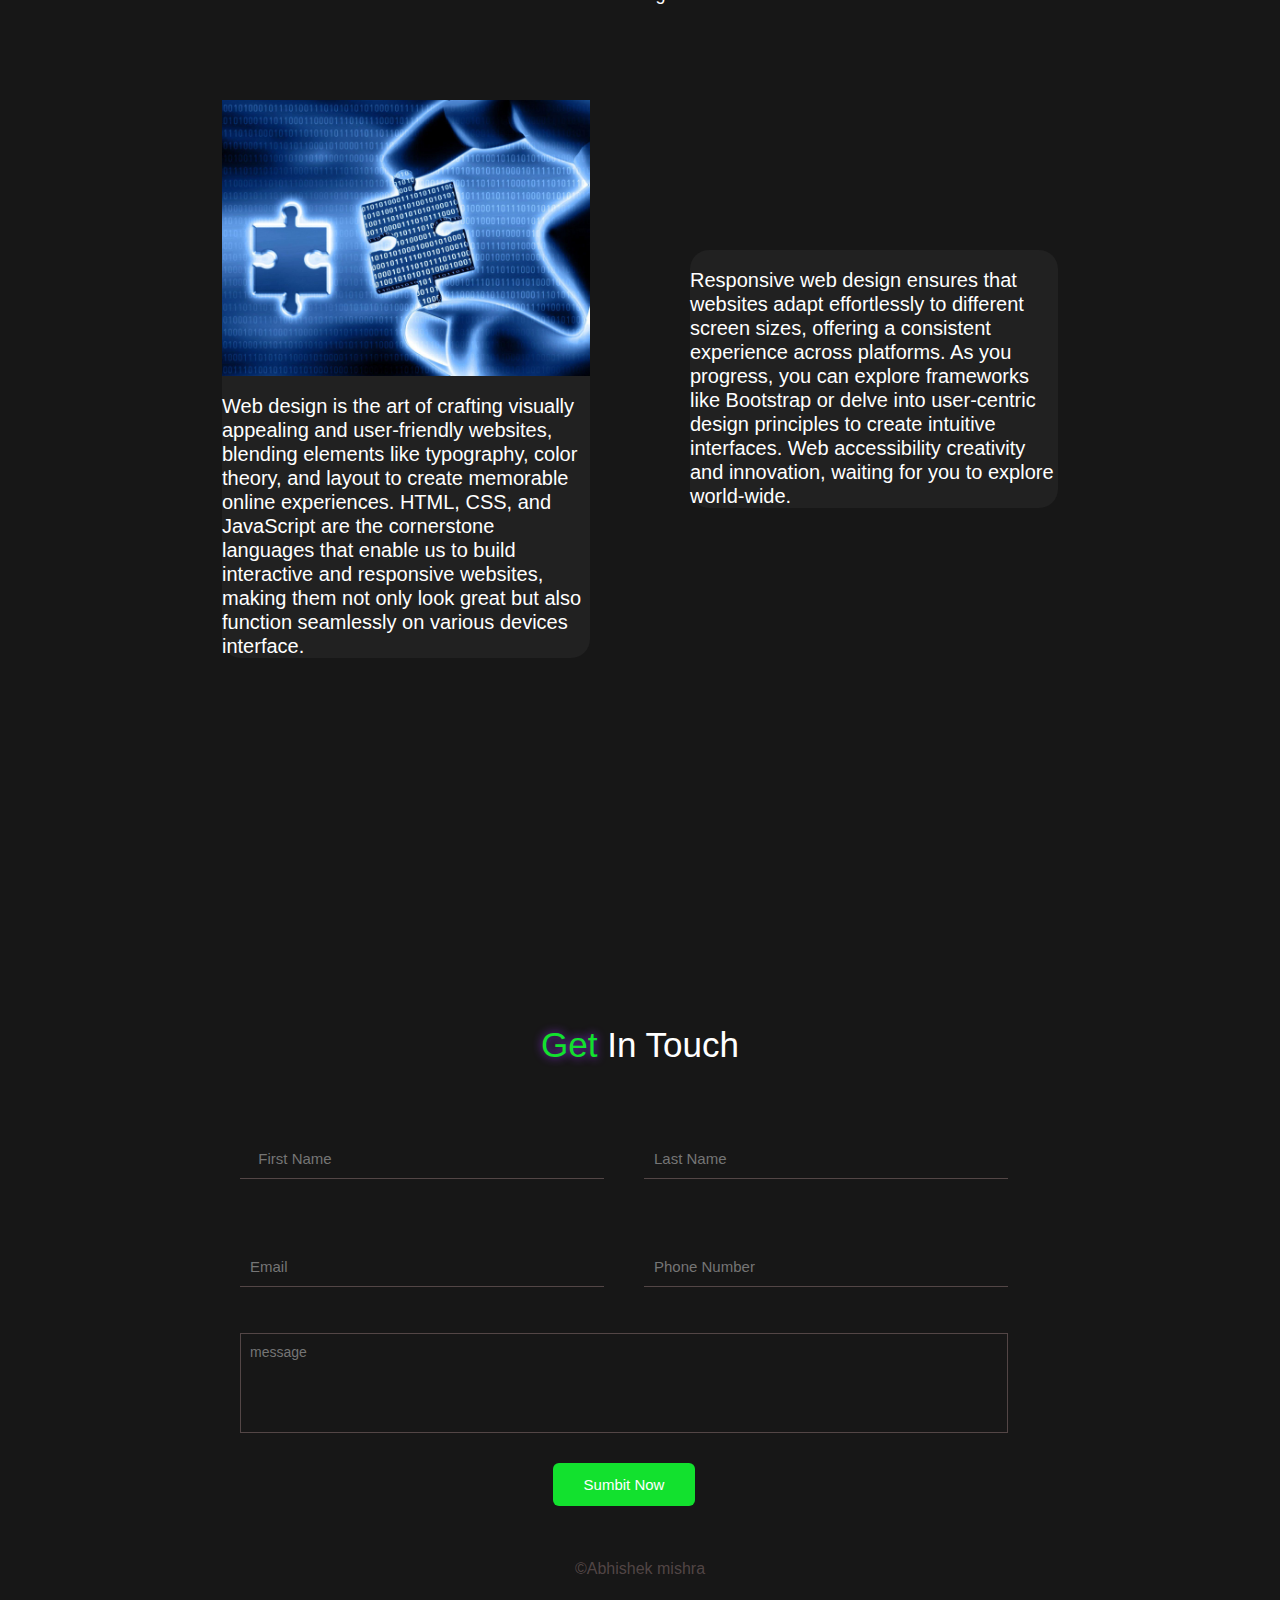
==== commit 7a56f301: "Update portfolio.html" ====
--- a/portfolio/portfolio.html
+++ b/portfolio/portfolio.html
@@ -168,7 +168,7 @@
             <div class="content">
                 <div class="card">
 
-                    <img src="web designe (2).jpg" alt="">
+                    <img src="web designe(2).jpg" alt="">
                     <br>
                     <p>
                         Web design is the art of crafting visually appealing and user-friendly websites, blending
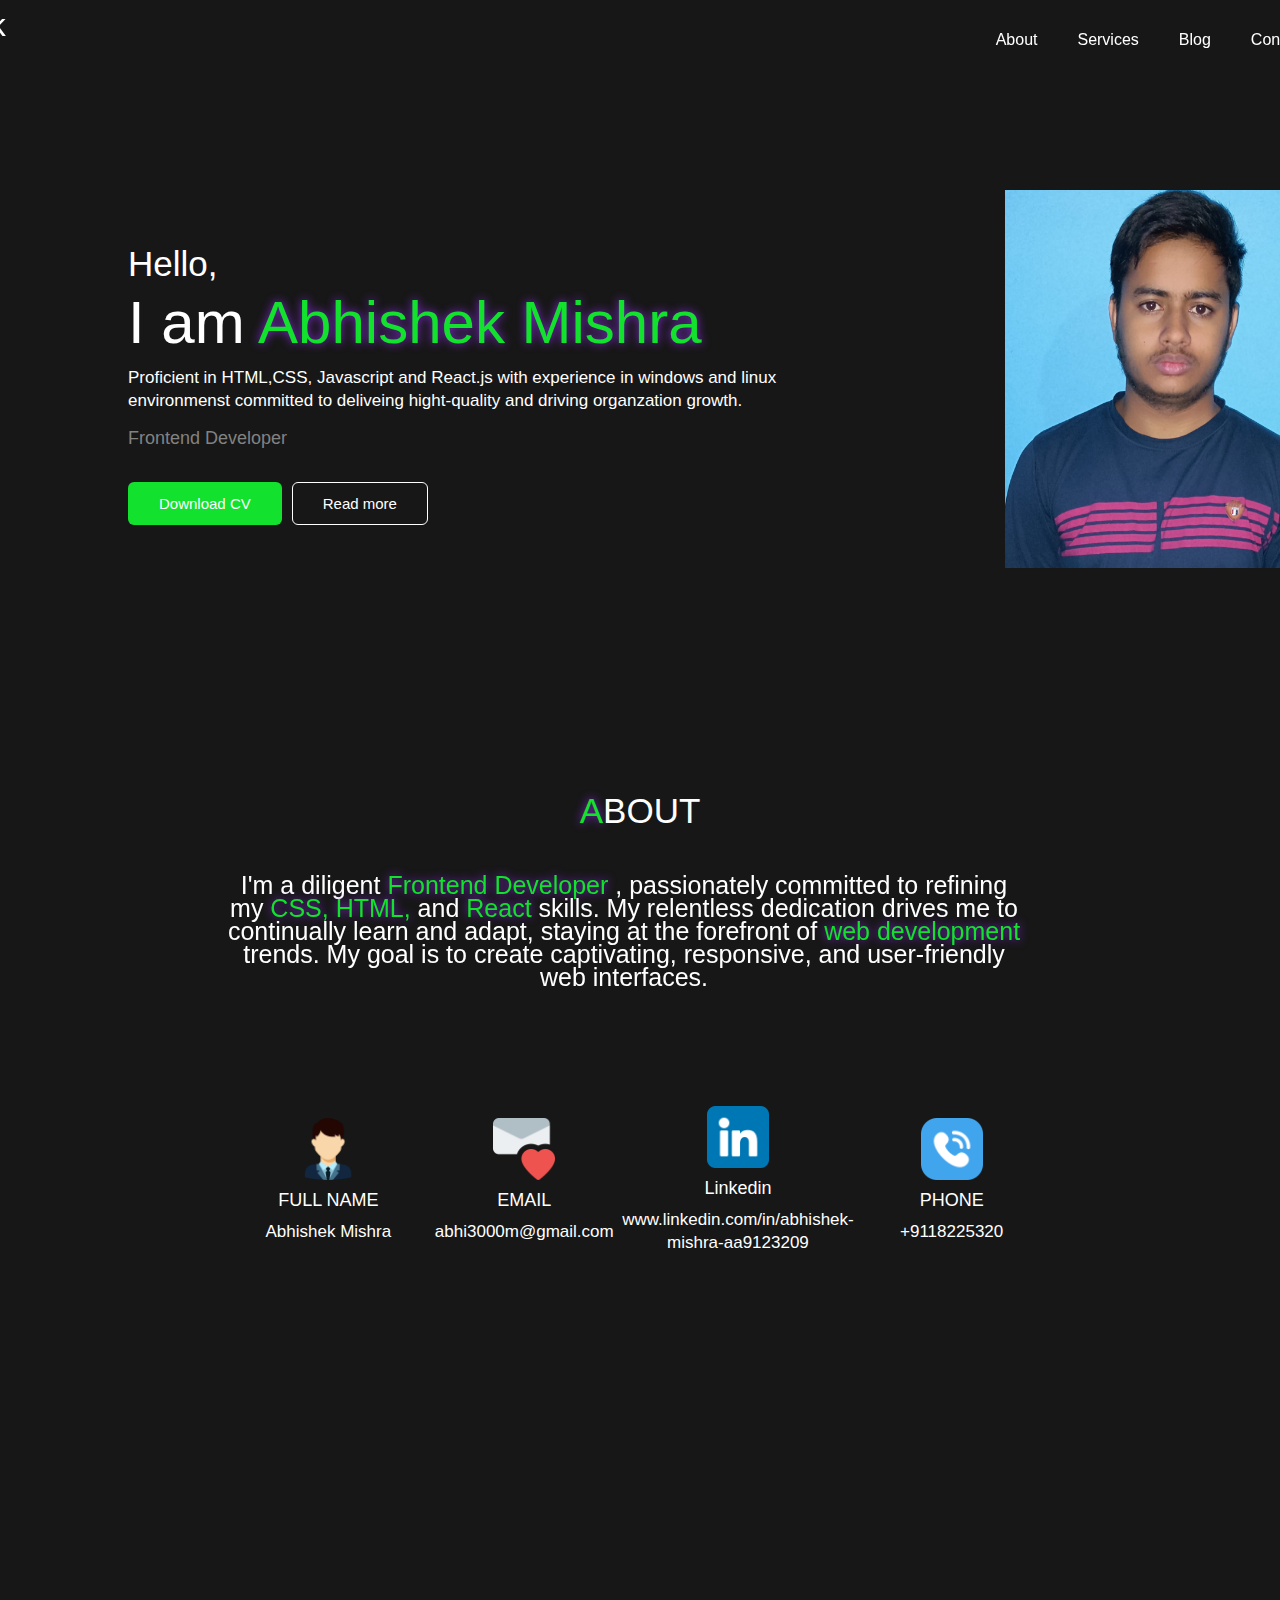
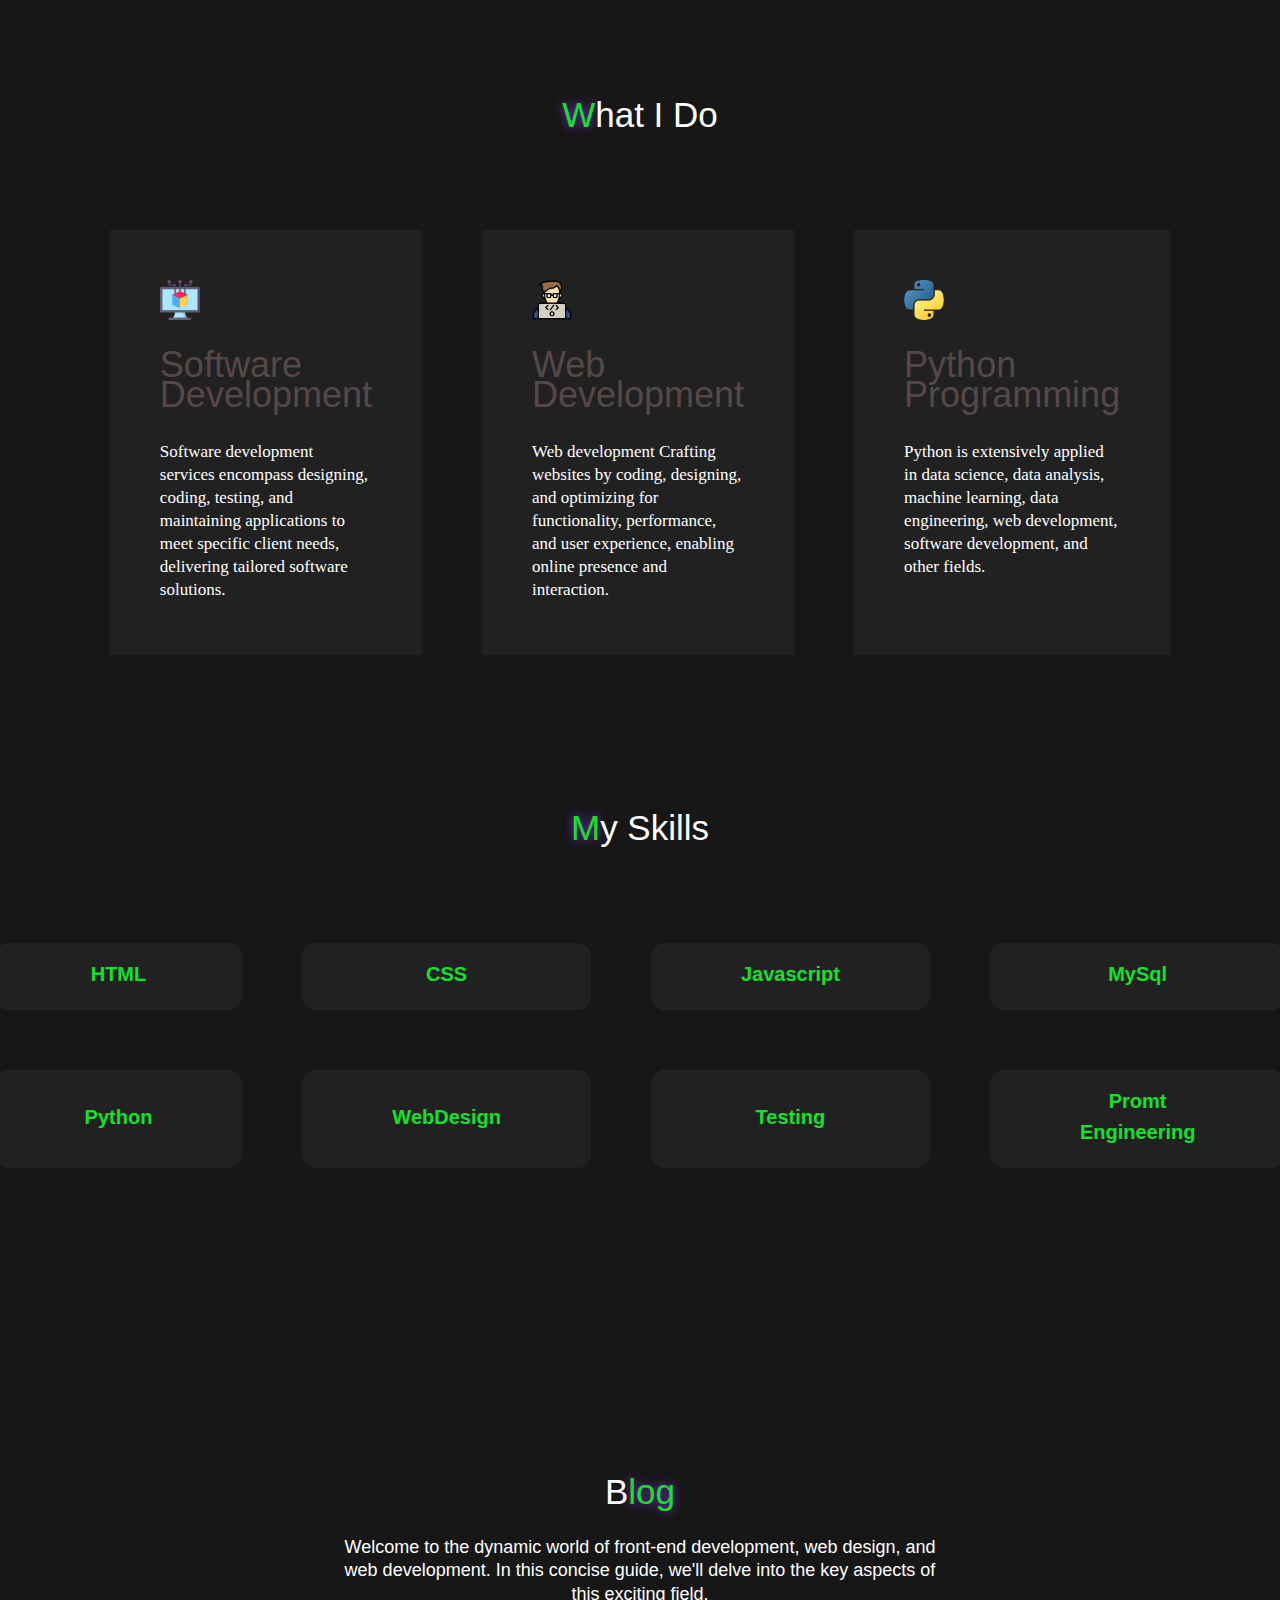
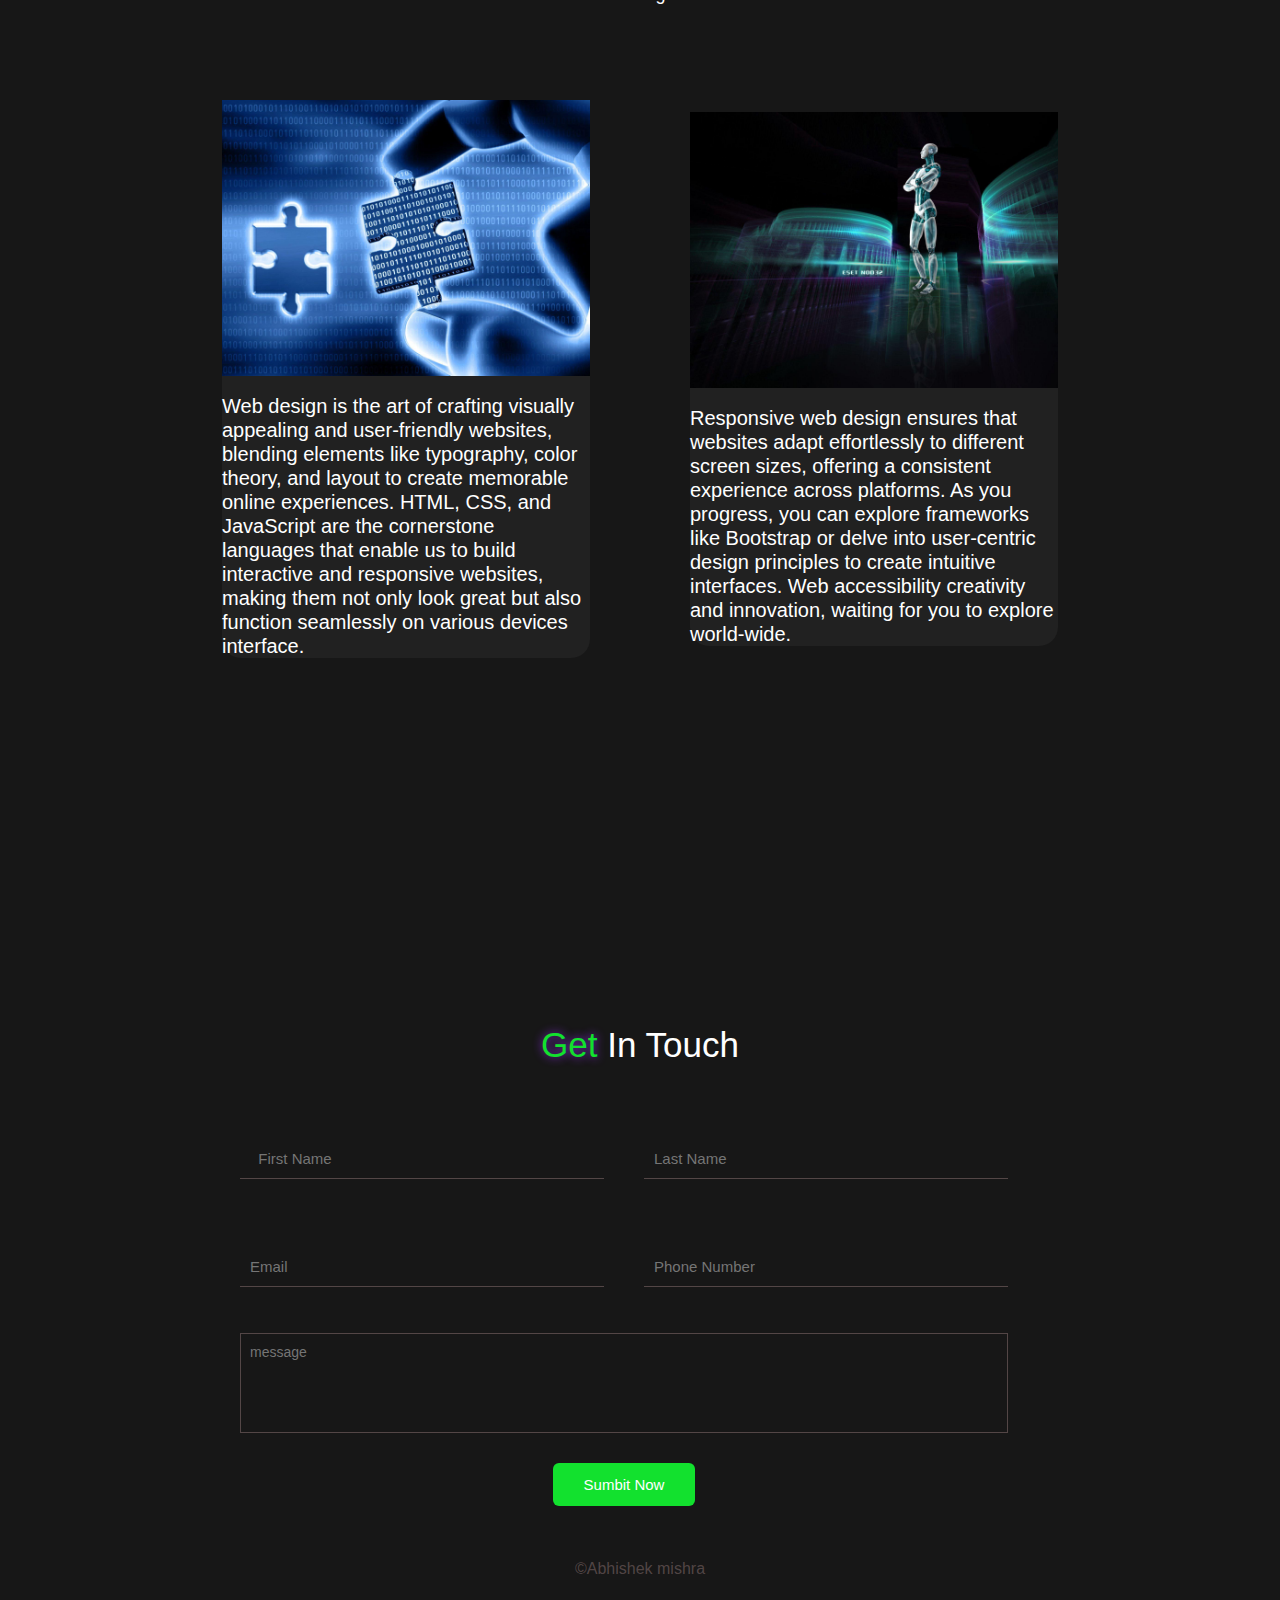
==== commit 63743eaa: "Update portfolio.html" ====
--- a/portfolio/portfolio.html
+++ b/portfolio/portfolio.html
@@ -181,7 +181,7 @@
                 </div>
                 <div class="card">
 
-                    <img src="web designe(1).jpg" alt="">
+                    <img src="web designe (1).jpg" alt="">
                     <br>
                     <p>
                         Responsive web design ensures that websites adapt effortlessly to different screen sizes,
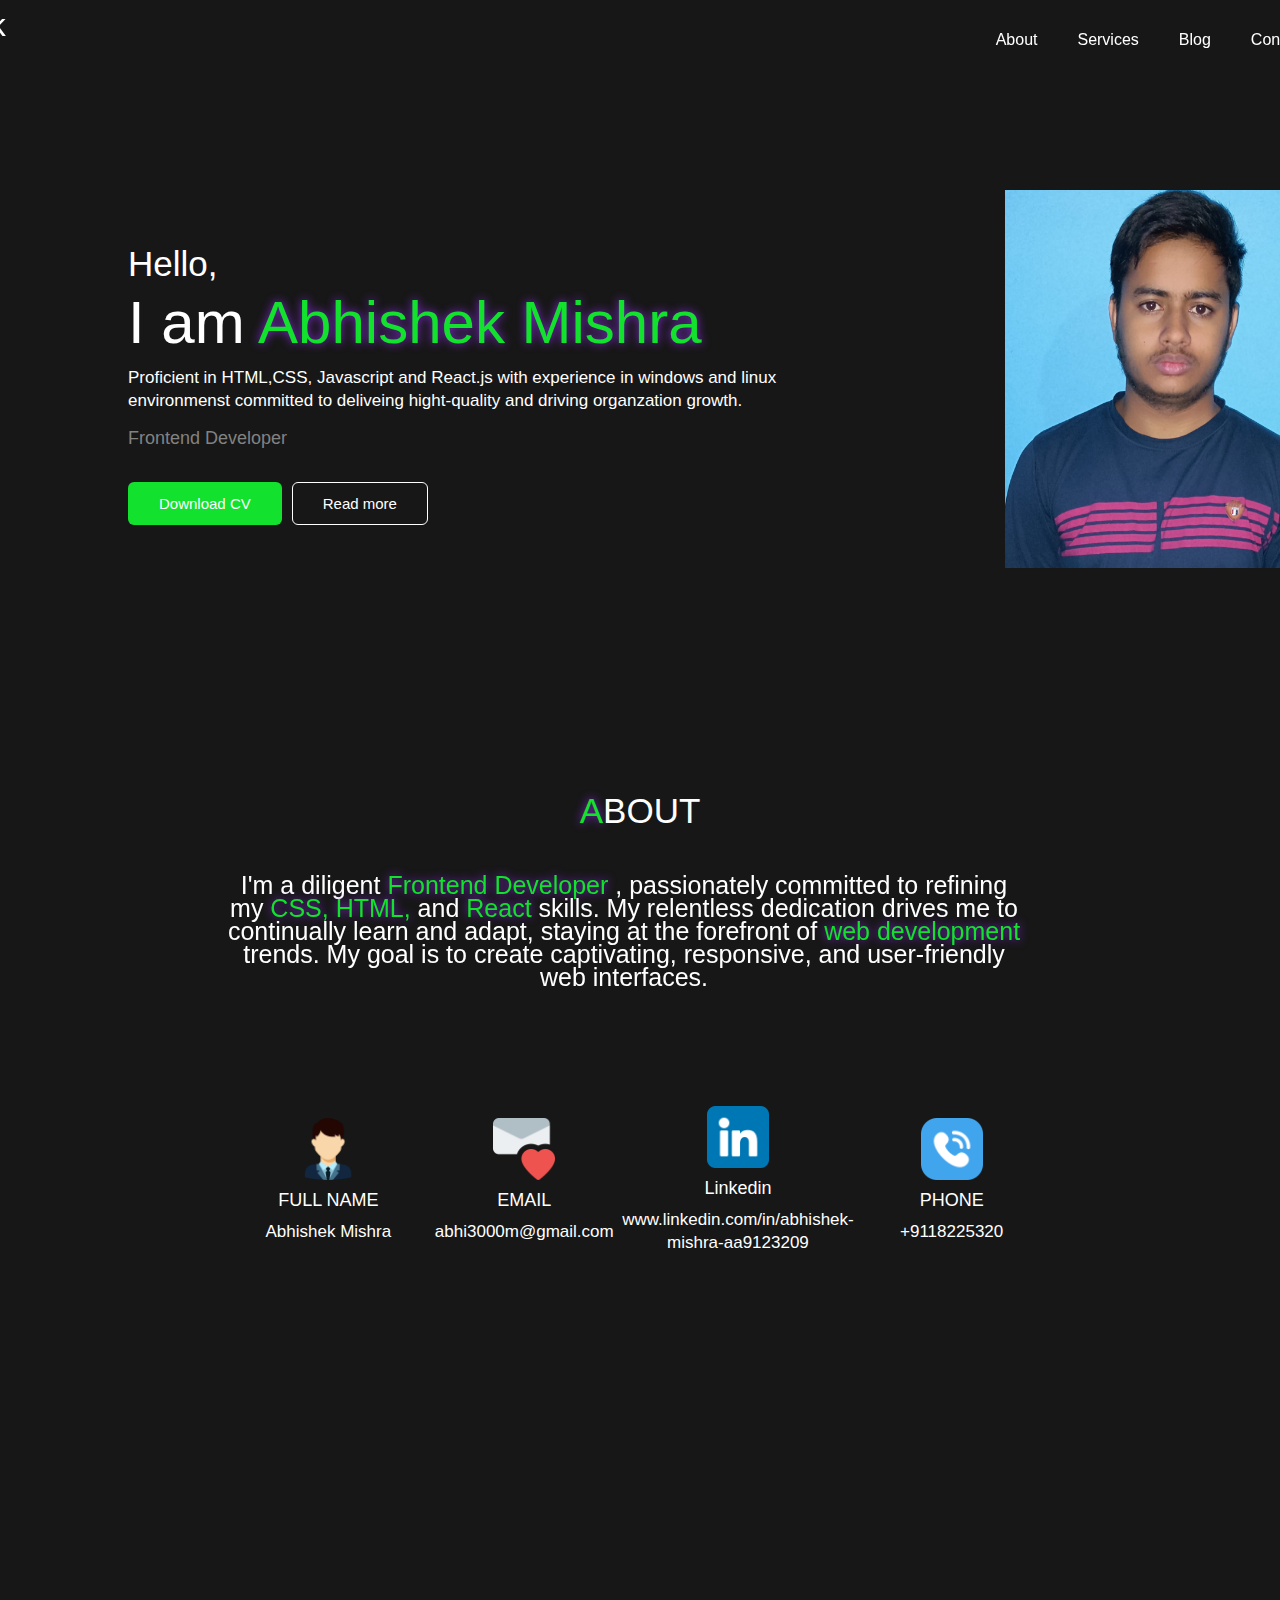
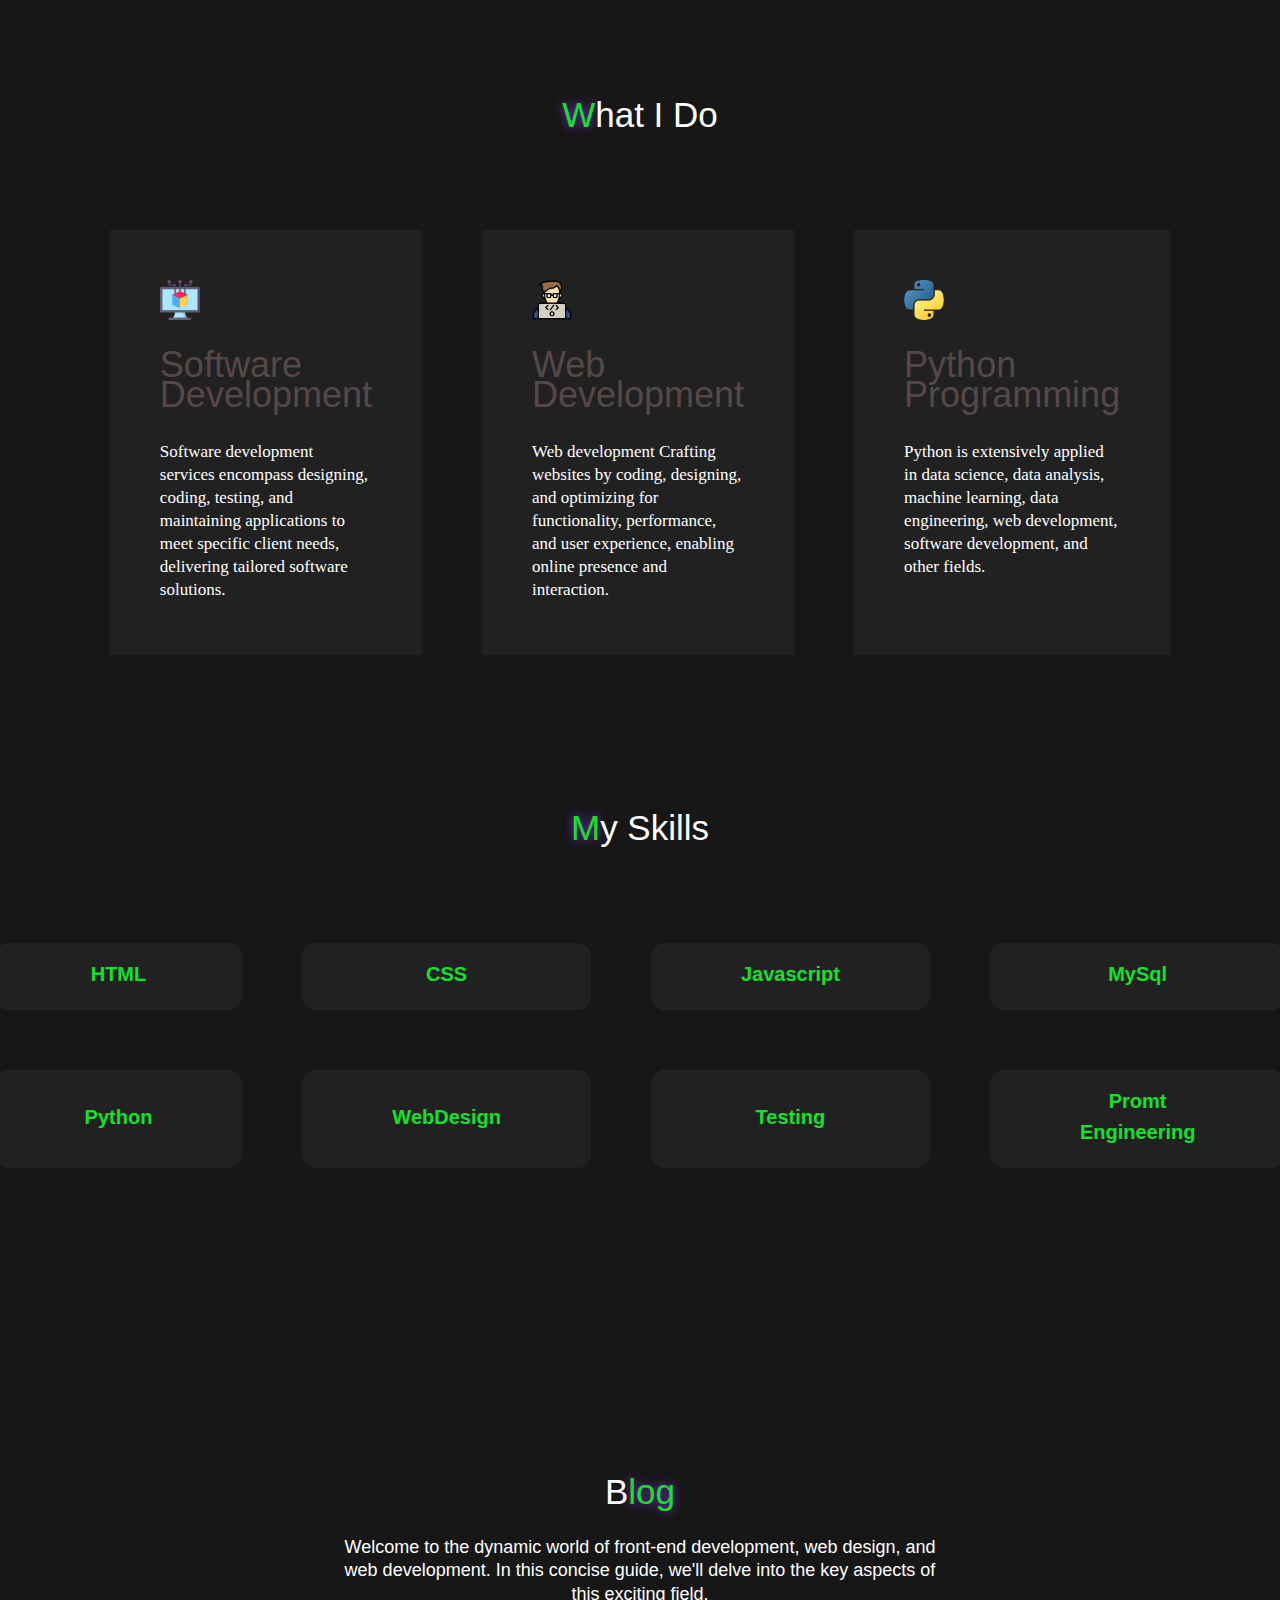
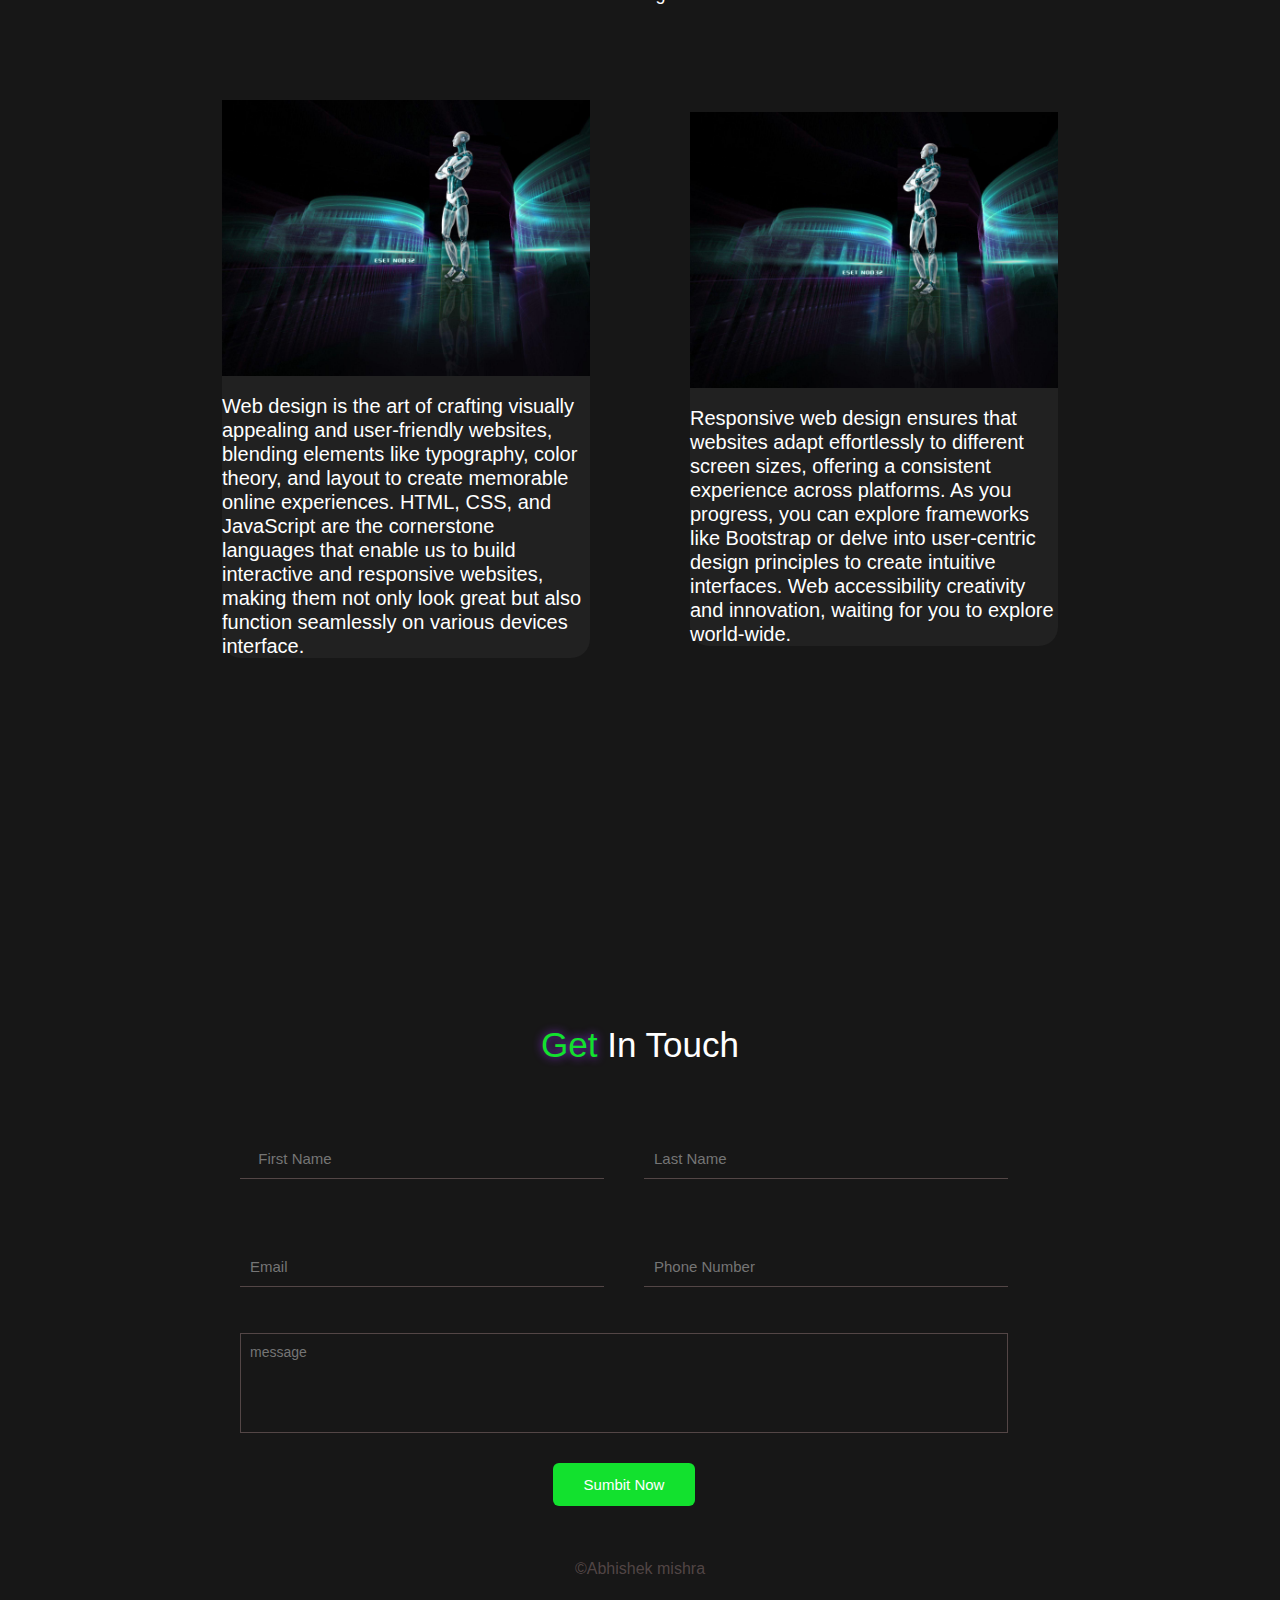
==== commit d66e4cc9: "Update portfolio.html" ====
--- a/portfolio/portfolio.html
+++ b/portfolio/portfolio.html
@@ -168,7 +168,7 @@
             <div class="content">
                 <div class="card">
 
-                    <img src="web designe(2).jpg" alt="">
+                    <img src="web designe (1).jpg" alt="">
                     <br>
                     <p>
                         Web design is the art of crafting visually appealing and user-friendly websites, blending
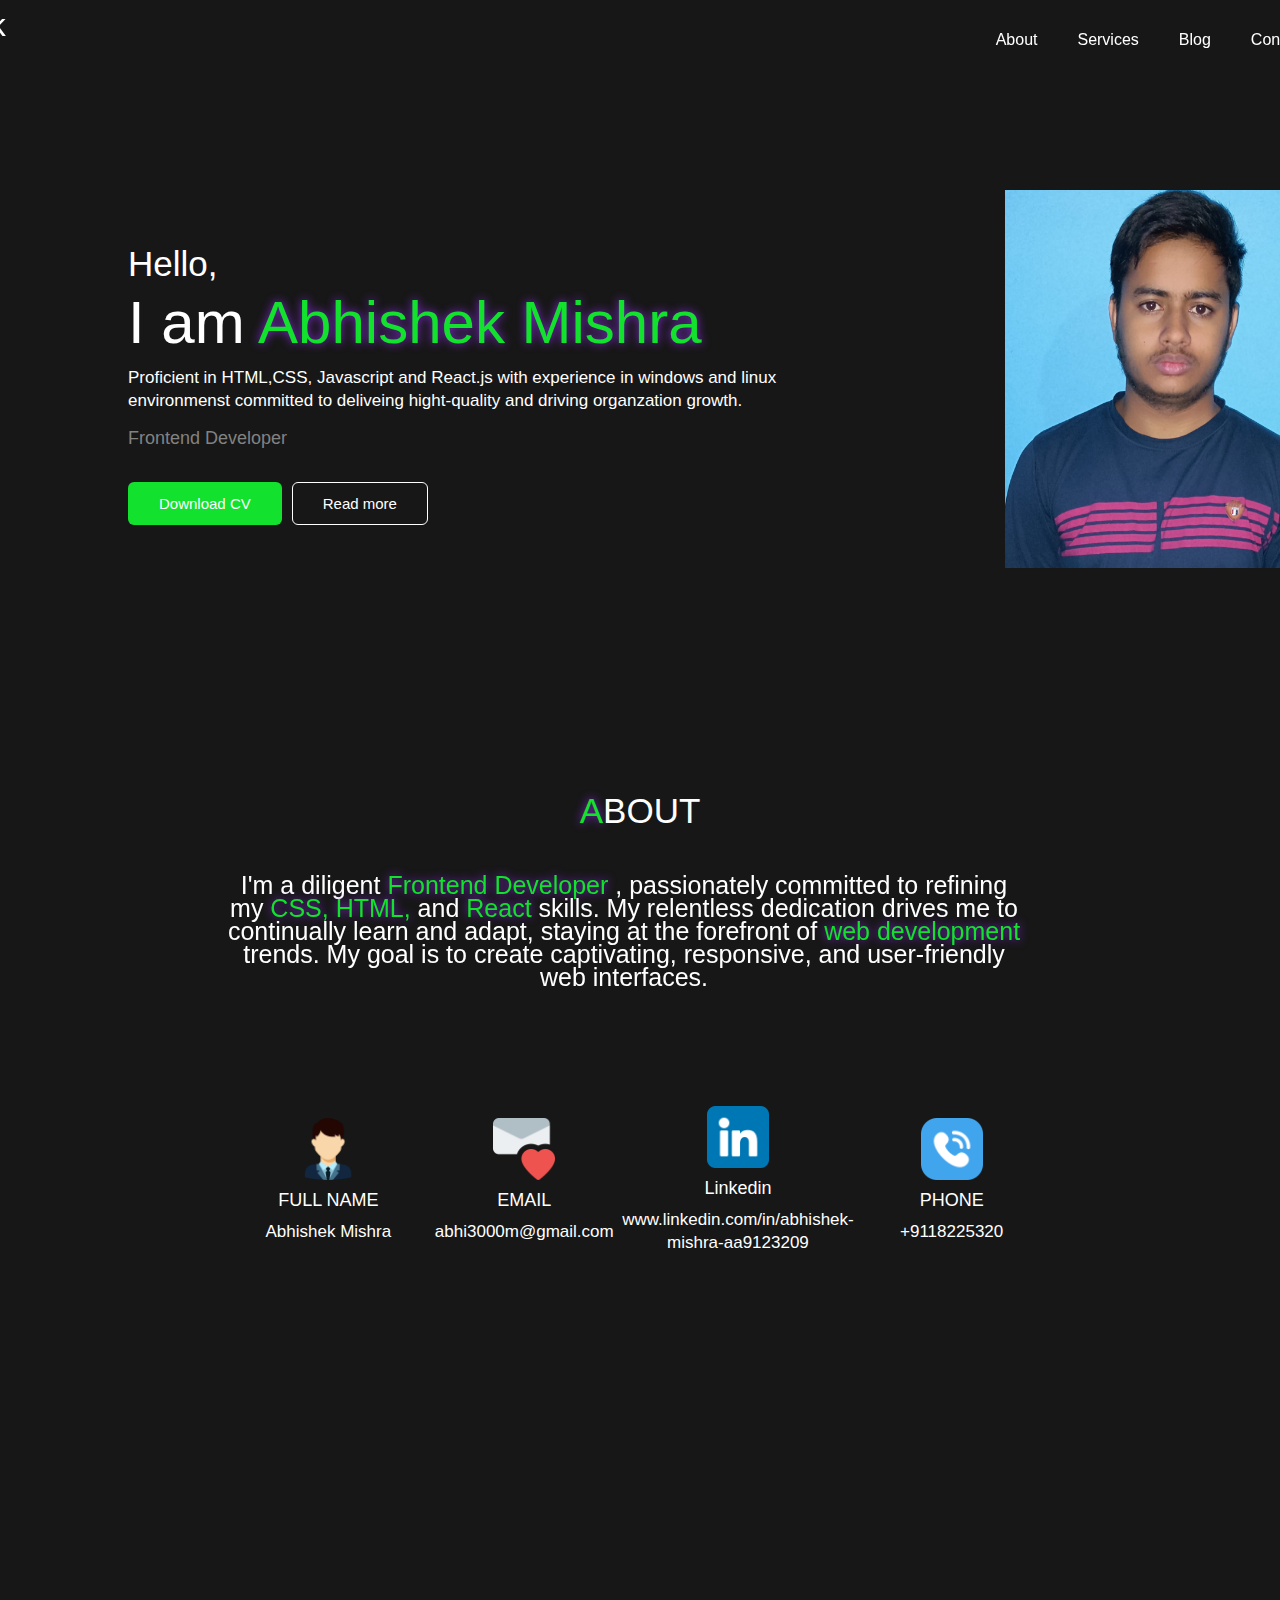
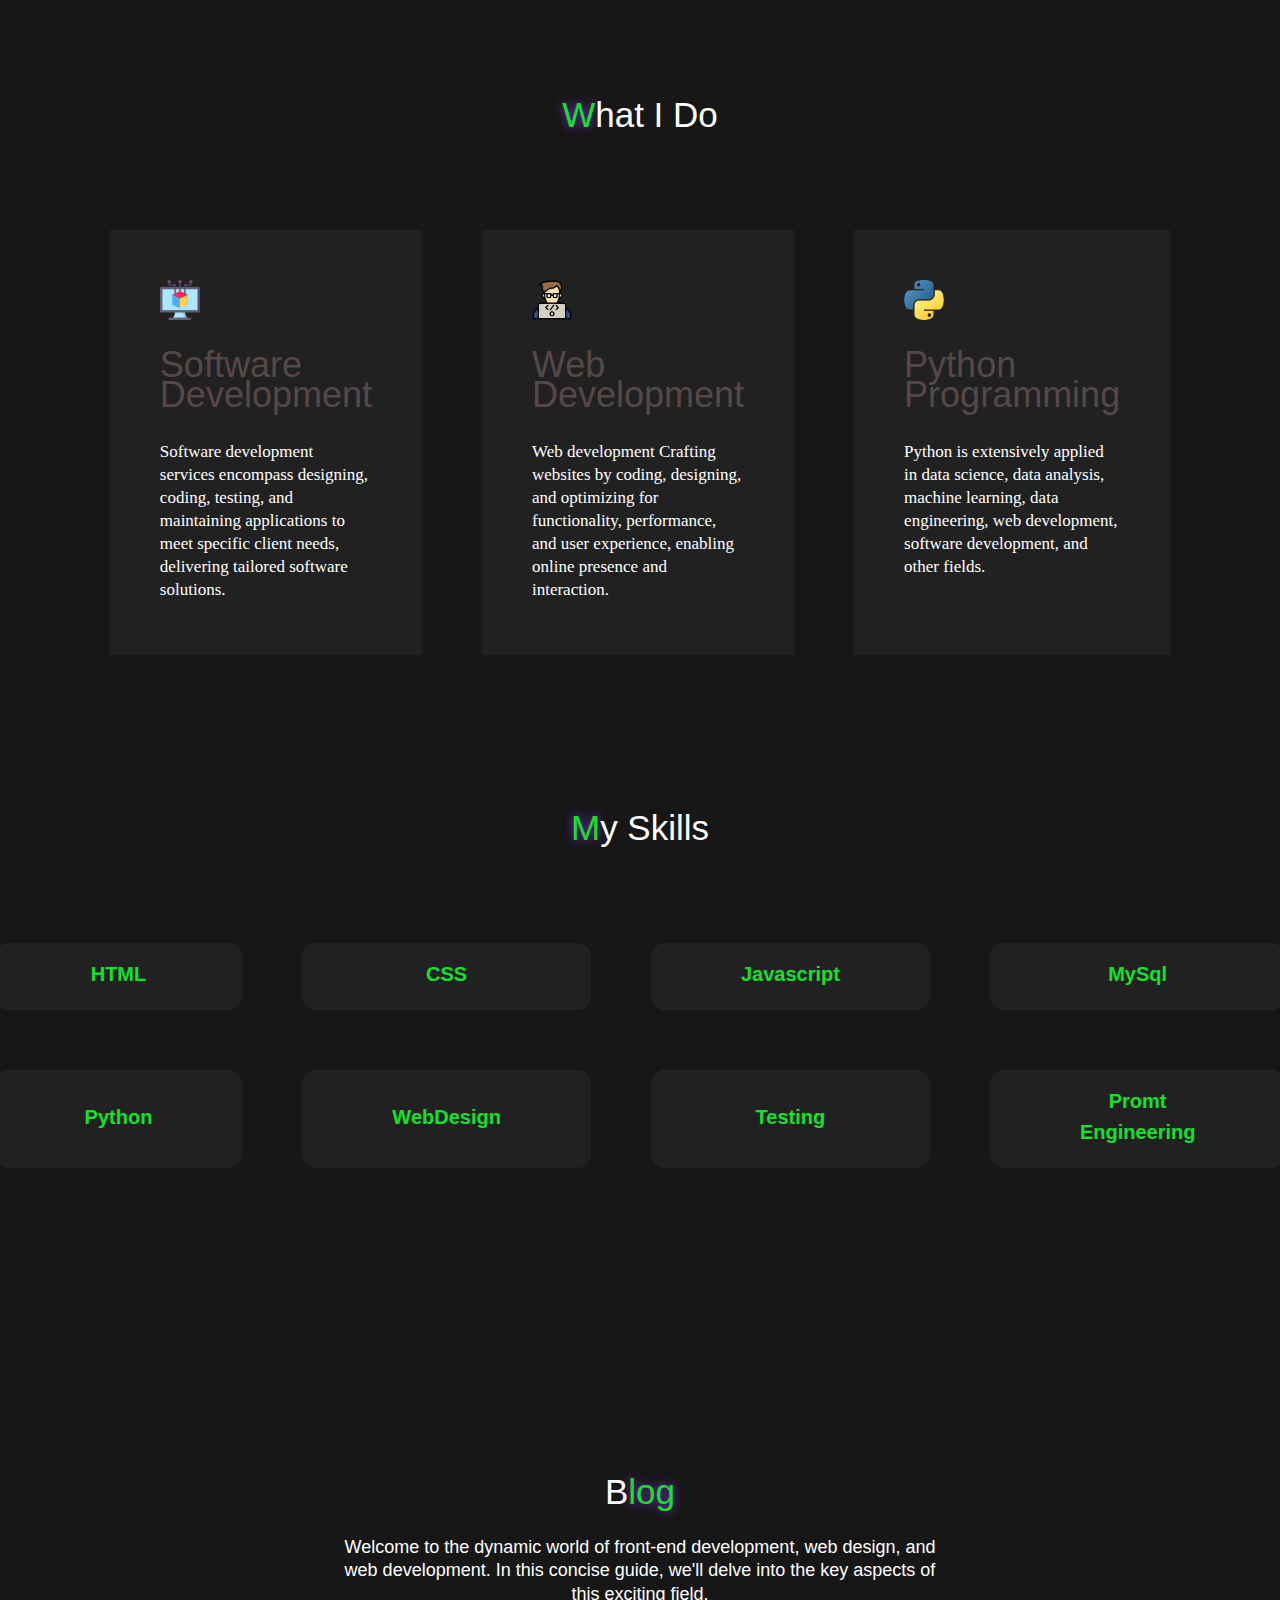
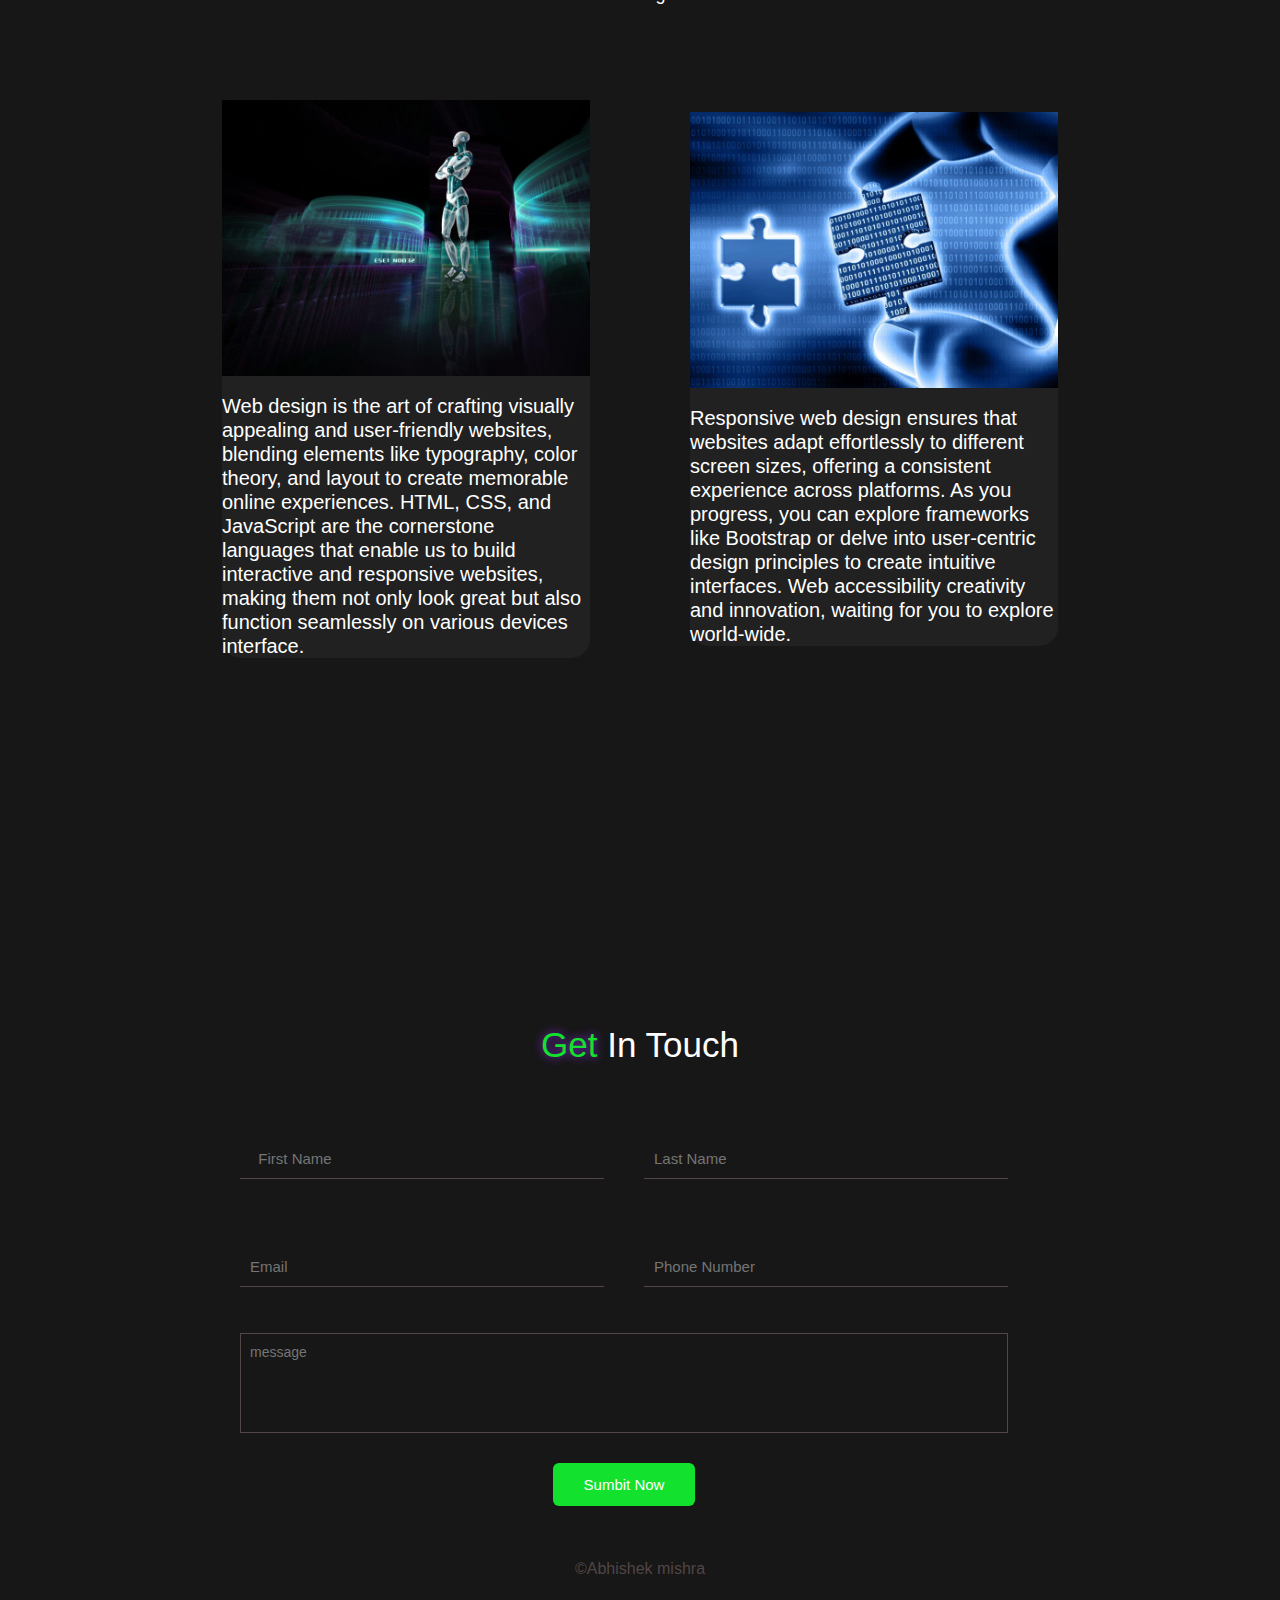
==== commit d46965dc: "Update portfolio.html" ====
--- a/portfolio/portfolio.html
+++ b/portfolio/portfolio.html
@@ -181,7 +181,7 @@
                 </div>
                 <div class="card">
 
-                    <img src="web designe (1).jpg" alt="">
+                    <img src="web designe(2).jpg" alt="">
                     <br>
                     <p>
                         Responsive web design ensures that websites adapt effortlessly to different screen sizes,
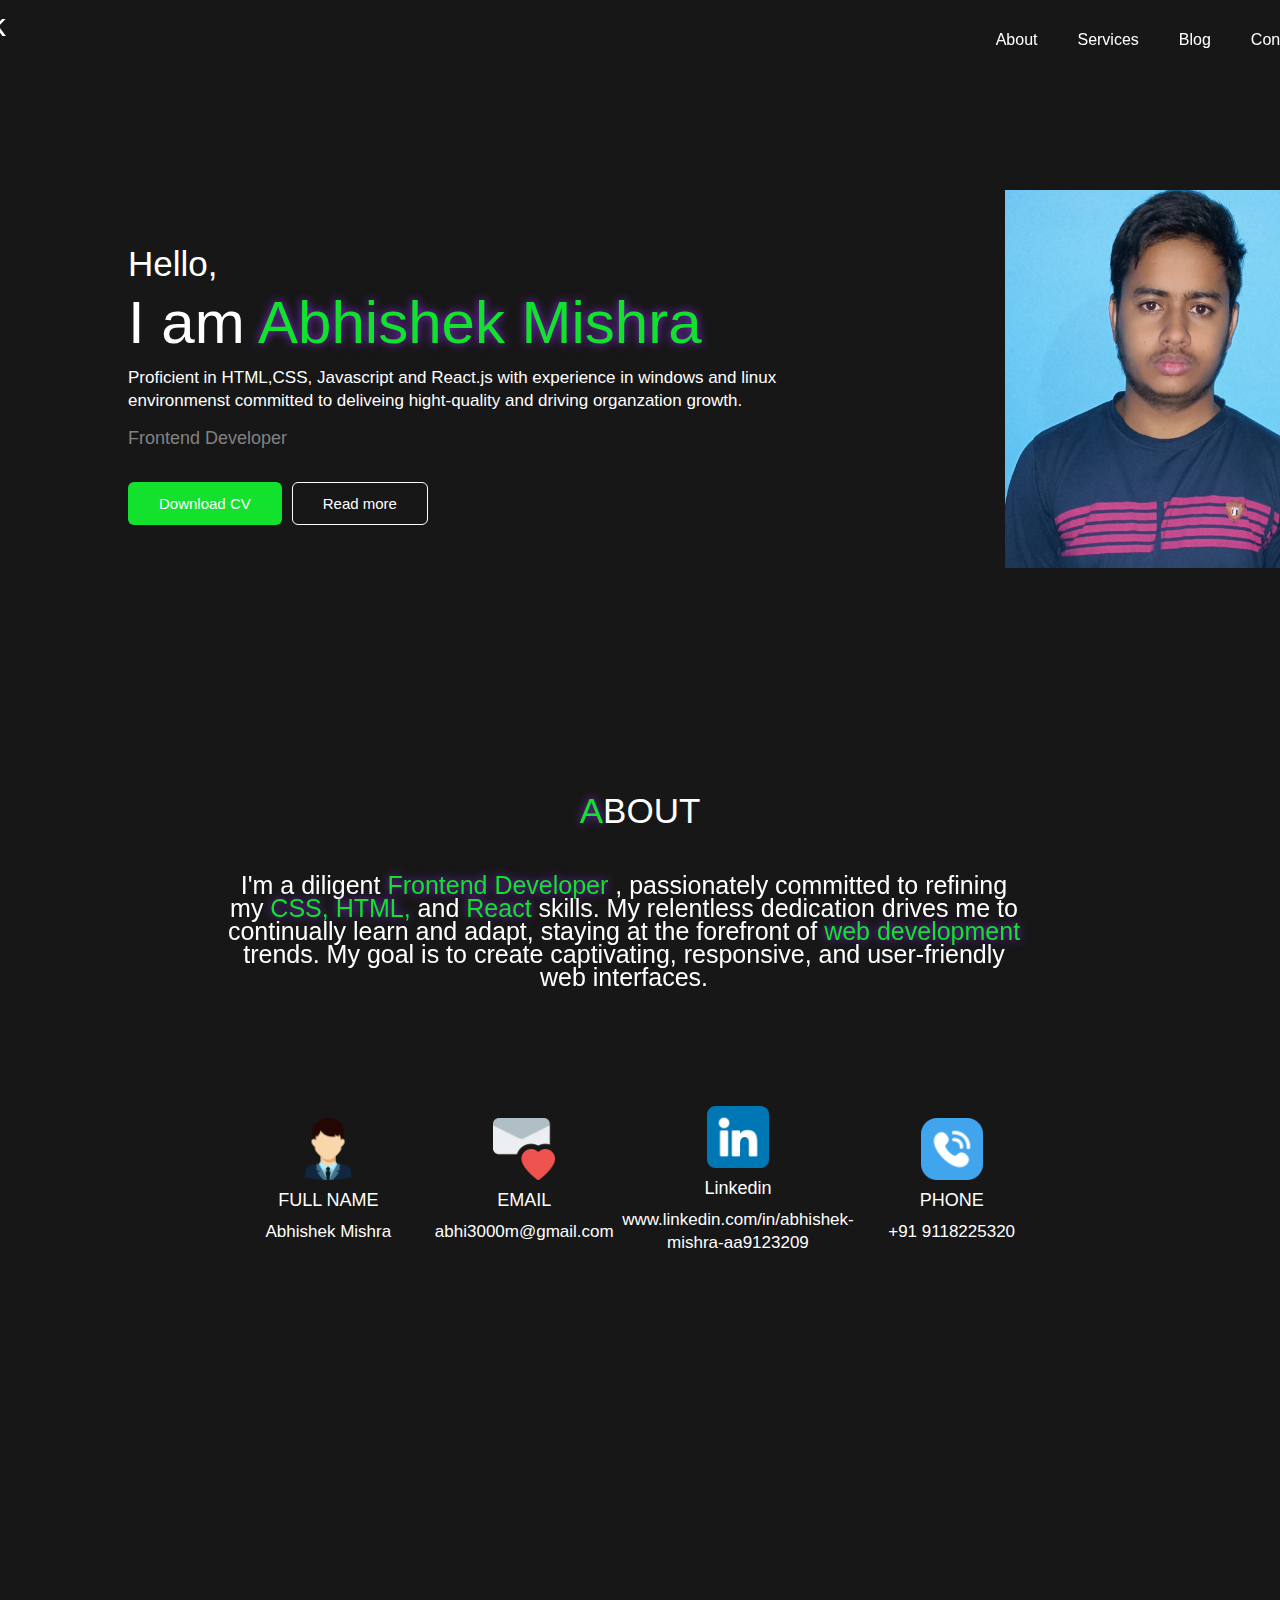
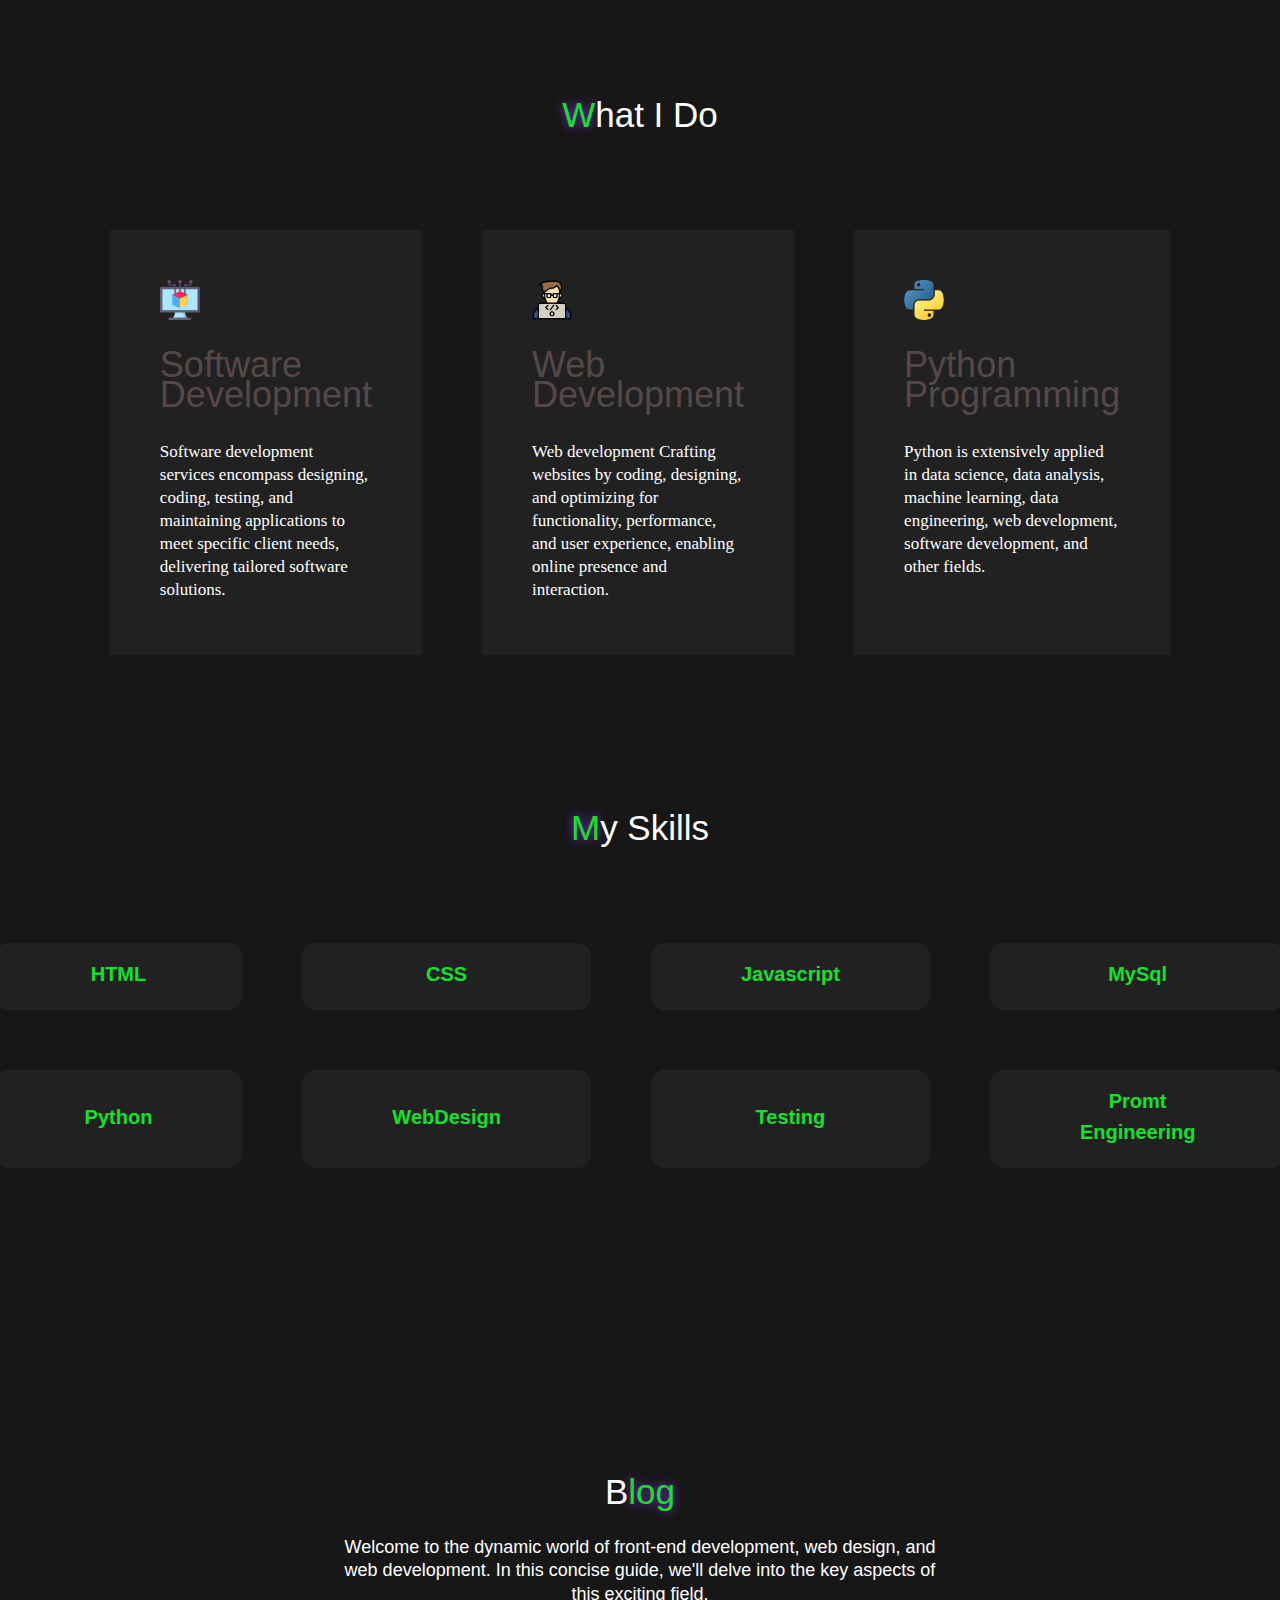
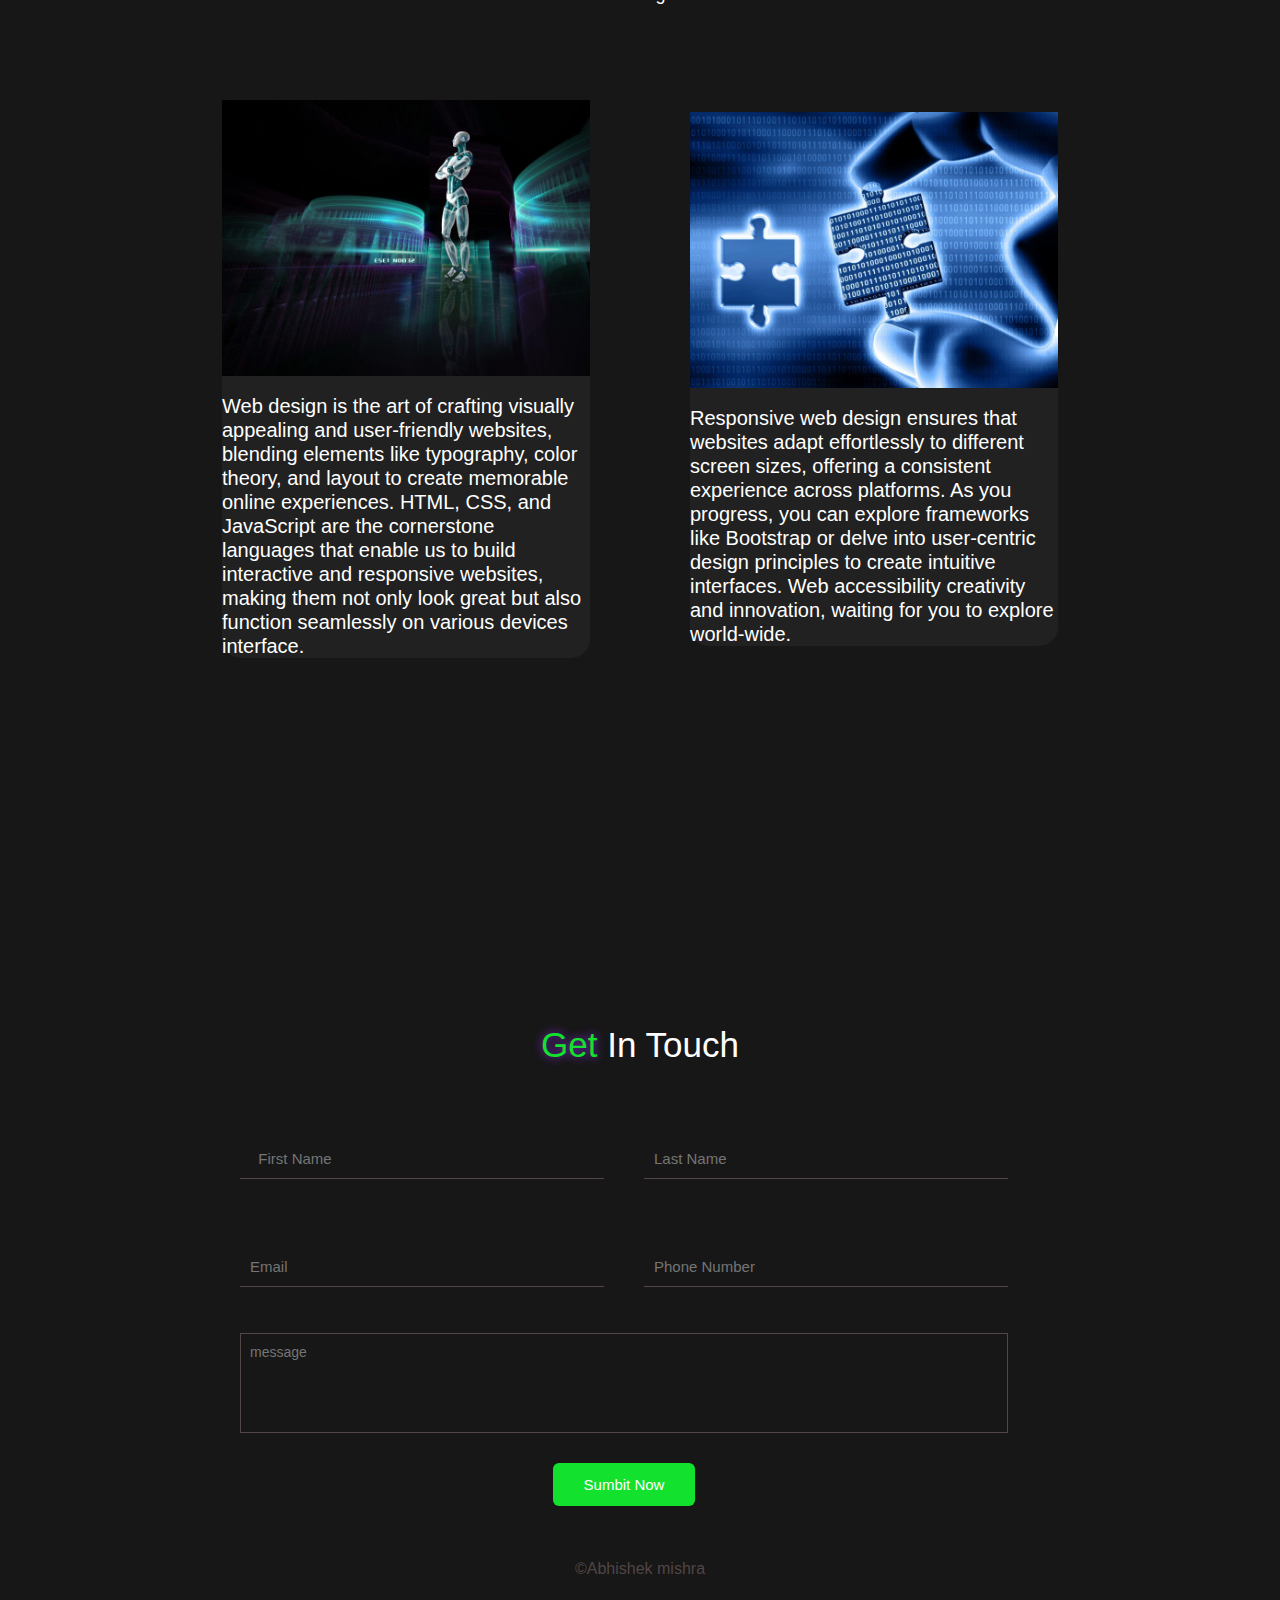
==== commit 784a52d5: "Update portfolio.html" ====
--- a/portfolio/portfolio.html
+++ b/portfolio/portfolio.html
@@ -82,7 +82,7 @@
             <article class="about-article">
                 <img src="telephone-call.png" alt="">
                 <h5>PHONE </h5>
-                <p>+9118225320</p>
+                <p>+91 9118225320</p>
 
             </article>
         </div>
